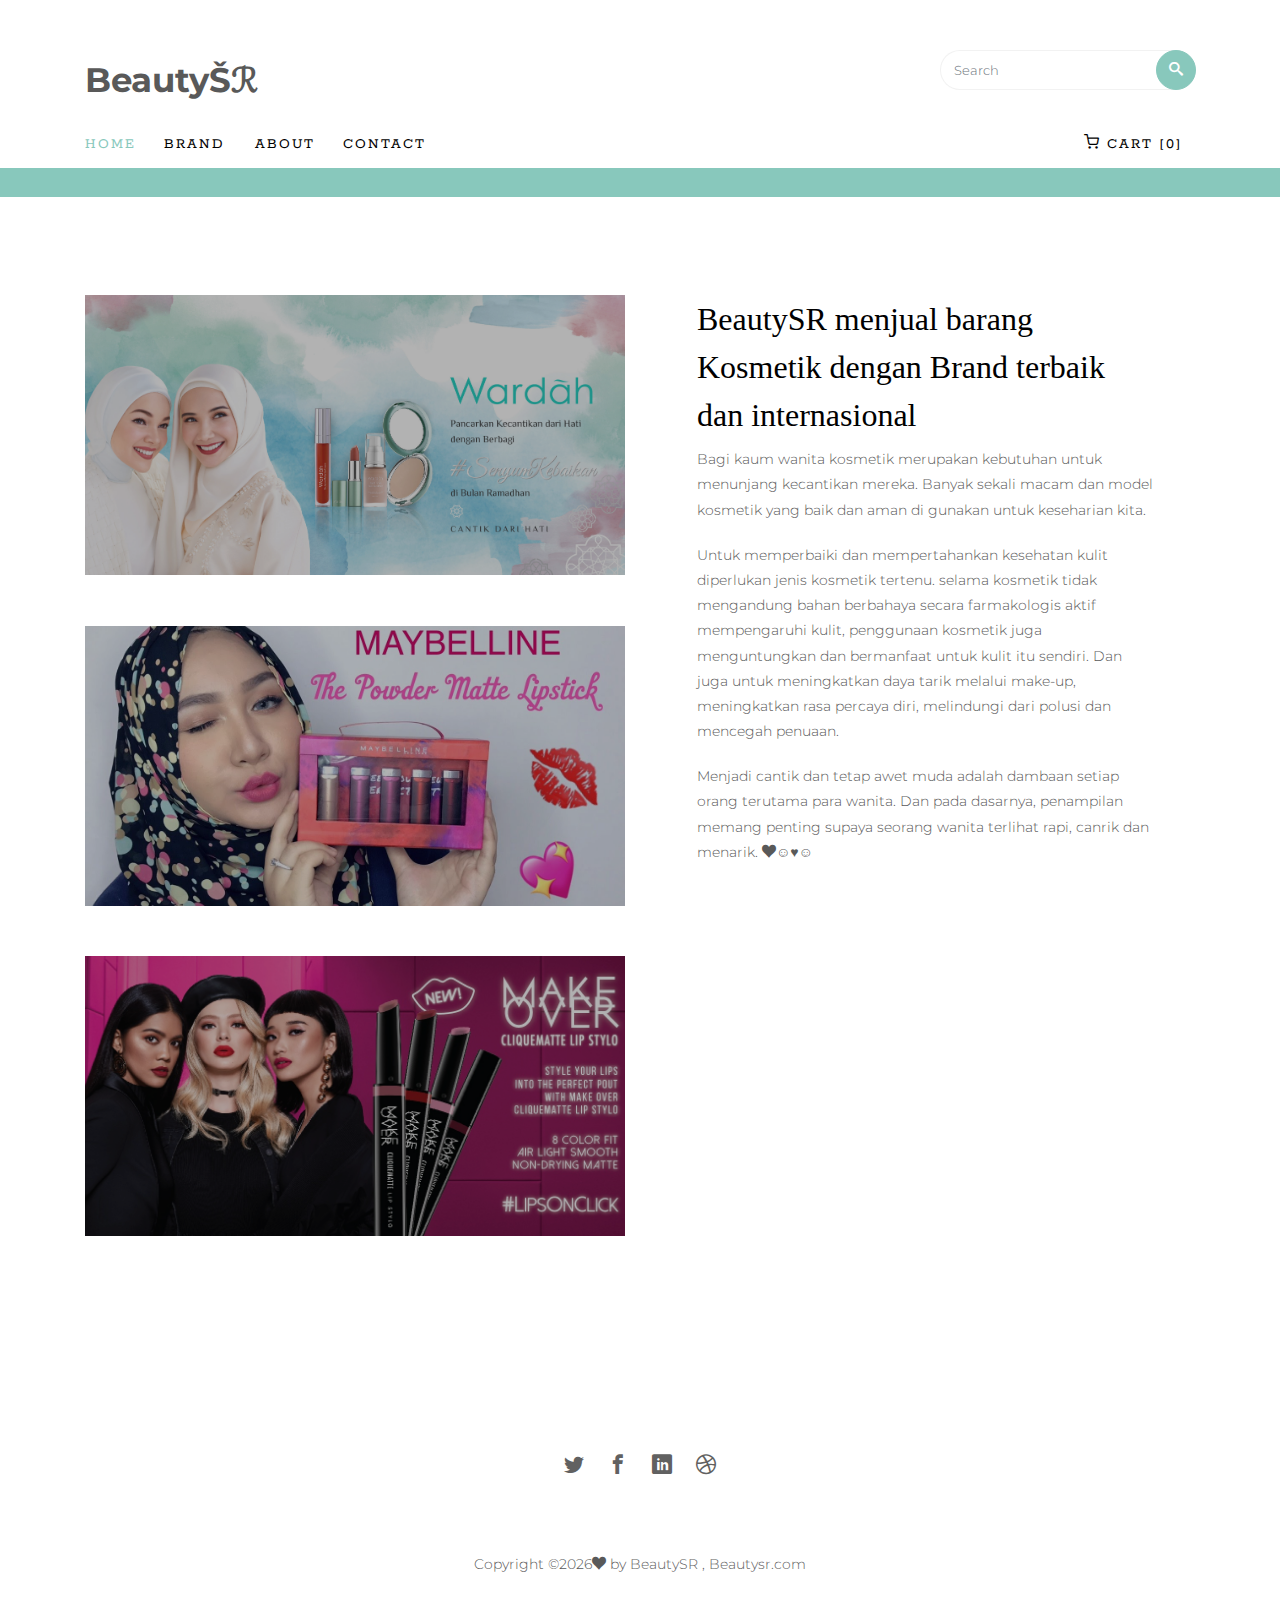
==== about.html @ 4c873cc8 "Data Master" ====
<!DOCTYPE HTML>
<html>
	<head>
	<title>BeautySR</title>
   <meta charset="utf-8">
   <meta name="viewport" content="width=device-width, initial-scale=1, shrink-to-fit=no">

	<link href="https://fonts.googleapis.com/css?family=Montserrat:300,400,500,600,700" rel="stylesheet">
	<link href="https://fonts.googleapis.com/css?family=Rokkitt:100,300,400,700" rel="stylesheet">
	
	<!-- Animate.css -->
	<link rel="stylesheet" href="css/animate.css">
	<!-- Icomoon Icon Fonts-->
	<link rel="stylesheet" href="css/icomoon.css">
	<!-- Ion Icon Fonts-->
	<link rel="stylesheet" href="css/ionicons.min.css">
	<!-- Bootstrap  -->
	<link rel="stylesheet" href="css/bootstrap.min.css">

	<!-- Magnific Popup -->
	<link rel="stylesheet" href="css/magnific-popup.css">

	<!-- Flexslider  -->
	<link rel="stylesheet" href="css/flexslider.css">

	<!-- Owl Carousel -->
	<link rel="stylesheet" href="css/owl.carousel.min.css">
	<link rel="stylesheet" href="css/owl.theme.default.min.css">
	
	<!-- Date Picker -->
	<link rel="stylesheet" href="css/bootstrap-datepicker.css">
	<!-- Flaticons  -->
	<link rel="stylesheet" href="fonts/flaticon/font/flaticon.css">

	<!-- Theme style  -->
	<link rel="stylesheet" href="css/style.css">

	</head>
	<body>
		
	<div class="colorlib-loader"></div>

	<div id="page">
		<nav class="colorlib-nav" role="navigation">
			<div class="top-menu">
				<div class="container">
					<div class="row">
						<div class="col-sm-7 col-md-9">
							<div id="colorlib-logo"><a href="index.html">Beauty&#352;&#8475;</a></div>
						</div>
						<div class="col-sm-5 col-md-3">
			            <form action="#" class="search-wrap">
			               <div class="form-group">
			                  <input type="search" class="form-control search" placeholder="Search">
			                  <button class="btn btn-primary submit-search text-center" type="submit"><i class="icon-search"></i></button>
			               </div>
			            </form>
			         </div>
		         </div>
					<div class="row">
						<div class="col-sm-12 text-left menu-1">
							<ul>
								<li class="active"><a href="index1.html">Home</a></li>
								<li class="has-dropdown">
									<a href="men.html">Brand</a>
									<ul class="dropdown">
										<li><a href="product-detail.html">Make Over</a></li>
										<li><a href="cart.html">Maybelline</a></li>
										<li><a href="checkout.html">Wardah</a></li>
										
									</ul>
								</li>
							
								<li><a href="about.html">About</a></li>
								<li><a href="contact.html">Contact</a></li>
								<li class="cart"><a href="cart.html"><i class="icon-shopping-cart"></i> Cart [0]</a></li>
							</ul>
						</div>
					</div>
				</div>
			</div>
			<div class="sale">
				<div class="container">
					<div class="row">
						<div class="col-sm-8 offset-sm-2 text-center">
							<div class="row">
								<div class="owl-carousel2">
									
									
								</div>
							</div>
						</div>
					</div>
				</div>
			</div>
		</nav>

		


		<div class="colorlib-about">
			<div class="container">
				<div class="row row-pb-lg">
					<div class="col-sm-6 mb-3">
						<div class="video colorlib-video" style="background-image: url(images/image2.jpg);">
							<div class="overlay"></div>
						</div>
						<br></br>
							<div class="video colorlib-video" style="background-image: url(images/image1.jpg);">
							<div class="overlay"></div>
						</div>
						<br></br>
							<div class="video colorlib-video" style="background-image: url(images/image3.jpg);">
							<div class="overlay"></div>
						</div>
					</div>
					<div class="col-sm-6">
						<div class="about-wrap">
							<h2>BeautySR menjual barang Kosmetik dengan Brand terbaik dan internasional</h2>
							<p>Bagi kaum wanita kosmetik merupakan kebutuhan untuk menunjang kecantikan mereka. Banyak sekali macam dan model kosmetik yang baik dan aman di gunakan untuk keseharian kita.</p>
							<p>Untuk memperbaiki dan mempertahankan kesehatan kulit diperlukan jenis kosmetik tertenu. selama kosmetik tidak mengandung bahan berbahaya secara farmakologis aktif mempengaruhi kulit, penggunaan kosmetik juga menguntungkan dan bermanfaat untuk kulit itu sendiri. 
							Dan juga untuk meningkatkan daya tarik melalui make-up, meningkatkan rasa percaya diri, melindungi dari polusi dan mencegah penuaan. </p>
							<p>Menjadi cantik dan tetap awet muda adalah dambaan setiap orang terutama para wanita. Dan pada dasarnya, penampilan memang penting supaya seorang wanita terlihat rapi, canrik dan menarik. <i class="icon-heart"></i>&#9786;&hearts;&#9786;</p>
						</div>
					</div>
				</div>
			</div>
		</div>

		
			<div class="copy">
				<div class="row">
					<div class="col-sm-12 text-center">
						<p>
							<ul class="colorlib-social-icons">
								<li><a href="#"><i class="icon-twitter"></i></a></li>
								<li><a href="#"><i class="icon-facebook"></i></a></li>
								<li><a href="#"><i class="icon-linkedin"></i></a></li>
								<li><a href="#"><i class="icon-dribbble"></i></a></li>
							</ul>
						</p>
						<br></br>
						<p>
							<span>
Copyright &copy;<script>document.write(new Date().getFullYear());</script><i class="icon-heart" aria-hidden="true"></i> by <a href="https://colorlib.com" target="_blank">BeautySR</a>
</span>
							<span class="block"><a href="http://unsplash.co/" target="_blank"></a> , <a href="http://pexels.com/" target="_blank">Beautysr.com</a></span>
							
						</p>
					</div>
				</div>
			</div>
		</footer>
	</div>

	<div class="gototop js-top">
		<a href="#" class="js-gotop"><i class="ion-ios-arrow-up"></i></a>
	</div>
	
	<!-- jQuery -->
	<script src="js/jquery.min.js"></script>
   <!-- popper -->
   <script src="js/popper.min.js"></script>
   <!-- bootstrap 4.1 -->
   <script src="js/bootstrap.min.js"></script>
   <!-- jQuery easing -->
   <script src="js/jquery.easing.1.3.js"></script>
	<!-- Waypoints -->
	<script src="js/jquery.waypoints.min.js"></script>
	<!-- Flexslider -->
	<script src="js/jquery.flexslider-min.js"></script>
	<!-- Owl carousel -->
	<script src="js/owl.carousel.min.js"></script>
	<!-- Magnific Popup -->
	<script src="js/jquery.magnific-popup.min.js"></script>
	<script src="js/magnific-popup-options.js"></script>
	<!-- Date Picker -->
	<script src="js/bootstrap-datepicker.js"></script>
	<!-- Stellar Parallax -->
	<script src="js/jquery.stellar.min.js"></script>
	<!-- Main -->
	<script src="js/main.js"></script>

	</body>
</html>
---- css/icomoon.css ----
@font-face {
  font-family: 'icomoon';
  src:  url('fonts/icomoon.eot?tmere9');
  src:  url('fonts/icomoon.eot?tmere9#iefix') format('embedded-opentype'),
    url('fonts/icomoon.ttf?tmere9') format('truetype'),
    url('fonts/icomoon.woff?tmere9') format('woff'),
    url('fonts/icomoon.svg?tmere9#icomoon') format('svg');
  font-weight: normal;
  font-style: normal;
}

[class^="icon-"], [class*=" icon-"] {
  /* use !important to prevent issues with browser extensions that change fonts */
  font-family: 'icomoon' !important;
  speak: none;
  font-style: normal;
  font-weight: normal;
  font-variant: normal;
  text-transform: none;
  line-height: 1;

  /* Better Font Rendering =========== */
  -webkit-font-smoothing: antialiased;
  -moz-osx-font-smoothing: grayscale;
}

.icon-activity:before {
  content: "\e900";
}
.icon-airplay:before {
  content: "\e901";
}
.icon-alert-circle:before {
  content: "\e902";
}
.icon-alert-octagon:before {
  content: "\e903";
}
.icon-alert-triangle:before {
  content: "\e904";
}
.icon-align-center:before {
  content: "\e905";
}
.icon-align-justify:before {
  content: "\e906";
}
.icon-align-left:before {
  content: "\e907";
}
.icon-align-right:before {
  content: "\e908";
}
.icon-anchor:before {
  content: "\e909";
}
.icon-aperture:before {
  content: "\e90a";
}
.icon-arrow-down3:before {
  content: "\e90b";
}
.icon-arrow-down-circle:before {
  content: "\e90c";
}
.icon-arrow-down-left3:before {
  content: "\e90d";
}
.icon-arrow-down-right3:before {
  content: "\e90e";
}
.icon-arrow-left3:before {
  content: "\e90f";
}
.icon-arrow-left-circle:before {
  content: "\e910";
}
.icon-arrow-right3:before {
  content: "\e911";
}
.icon-arrow-right-circle:before {
  content: "\e912";
}
.icon-arrow-up3:before {
  content: "\e913";
}
.icon-arrow-up-circle:before {
  content: "\e914";
}
.icon-arrow-up-left3:before {
  content: "\e915";
}
.icon-arrow-up-right3:before {
  content: "\e916";
}
.icon-at-sign:before {
  content: "\e917";
}
.icon-award:before {
  content: "\e918";
}
.icon-bar-chart:before {
  content: "\e919";
}
.icon-bar-chart-2:before {
  content: "\e91a";
}
.icon-battery:before {
  content: "\e91b";
}
.icon-battery-charging:before {
  content: "\e91c";
}
.icon-bell2:before {
  content: "\e91d";
}
.icon-bell-off:before {
  content: "\e91e";
}
.icon-bluetooth:before {
  content: "\e91f";
}
.icon-bold2:before {
  content: "\e920";
}
.icon-book2:before {
  content: "\e921";
}
.icon-book-open:before {
  content: "\e922";
}
.icon-bookmark2:before {
  content: "\e923";
}
.icon-box:before {
  content: "\e924";
}
.icon-briefcase2:before {
  content: "\e925";
}
.icon-calendar2:before {
  content: "\e926";
}
.icon-camera2:before {
  content: "\e927";
}
.icon-camera-off:before {
  content: "\e928";
}
.icon-cast:before {
  content: "\e929";
}
.icon-check:before {
  content: "\e92a";
}
.icon-check-circle:before {
  content: "\e92b";
}
.icon-check-square:before {
  content: "\e92c";
}
.icon-chevron-down:before {
  content: "\e92d";
}
.icon-chevron-left:before {
  content: "\e92e";
}
.icon-chevron-right:before {
  content: "\e92f";
}
.icon-chevron-up:before {
  content: "\e930";
}
.icon-chevrons-down:before {
  content: "\e931";
}
.icon-chevrons-left:before {
  content: "\e932";
}
.icon-chevrons-right:before {
  content: "\e933";
}
.icon-chevrons-up:before {
  content: "\e934";
}
.icon-chrome2:before {
  content: "\e935";
}
.icon-circle:before {
  content: "\e936";
}
.icon-clipboard2:before {
  content: "\e937";
}
.icon-clock3:before {
  content: "\e938";
}
.icon-cloud2:before {
  content: "\e939";
}
.icon-cloud-drizzle:before {
  content: "\e93a";
}
.icon-cloud-lightning:before {
  content: "\e93b";
}
.icon-cloud-off:before {
  content: "\e93c";
}
.icon-cloud-rain:before {
  content: "\e93d";
}
.icon-cloud-snow:before {
  content: "\e93e";
}
.icon-code:before {
  content: "\e93f";
}
.icon-codepen2:before {
  content: "\e940";
}
.icon-command2:before {
  content: "\e941";
}
.icon-compass3:before {
  content: "\e942";
}
.icon-copy2:before {
  content: "\e943";
}
.icon-corner-down-left:before {
  content: "\e944";
}
.icon-corner-down-right:before {
  content: "\e945";
}
.icon-corner-left-down:before {
  content: "\e946";
}
.icon-corner-left-up:before {
  content: "\e947";
}
.icon-corner-right-down:before {
  content: "\e948";
}
.icon-corner-right-up:before {
  content: "\e949";
}
.icon-corner-up-left:before {
  content: "\e94a";
}
.icon-corner-up-right:before {
  content: "\e94b";
}
.icon-cpu:before {
  content: "\e94c";
}
.icon-credit-card2:before {
  content: "\e94d";
}
.icon-crop2:before {
  content: "\e94e";
}
.icon-crosshair:before {
  content: "\e94f";
}
.icon-database2:before {
  content: "\e950";
}
.icon-delete:before {
  content: "\e951";
}
.icon-disc:before {
  content: "\e952";
}
.icon-dollar-sign:before {
  content: "\e953";
}
.icon-download4:before {
  content: "\e954";
}
.icon-download-cloud:before {
  content: "\e955";
}
.icon-droplet2:before {
  content: "\e956";
}
.icon-edit:before {
  content: "\e957";
}
.icon-edit-2:before {
  content: "\e958";
}
.icon-edit-3:before {
  content: "\e959";
}
.icon-external-link:before {
  content: "\e95a";
}
.icon-eye2:before {
  content: "\e95b";
}
.icon-eye-off:before {
  content: "\e95c";
}
.icon-facebook3:before {
  content: "\e95d";
}
.icon-fast-forward:before {
  content: "\e95e";
}
.icon-feather:before {
  content: "\e95f";
}
.icon-file:before {
  content: "\e960";
}
.icon-file-minus:before {
  content: "\e961";
}
.icon-file-plus:before {
  content: "\e962";
}
.icon-file-text3:before {
  content: "\e963";
}
.icon-film2:before {
  content: "\e964";
}
.icon-filter2:before {
  content: "\e965";
}
.icon-flag2:before {
  content: "\e966";
}
.icon-folder2:before {
  content: "\e967";
}
.icon-folder-minus2:before {
  content: "\e968";
}
.icon-folder-plus2:before {
  content: "\e969";
}
.icon-git-branch:before {
  content: "\e96a";
}
.icon-git-commit:before {
  content: "\e96b";
}
.icon-git-merge:before {
  content: "\e96c";
}
.icon-git-pull-request:before {
  content: "\e96d";
}
.icon-github2:before {
  content: "\e96e";
}
.icon-gitlab:before {
  content: "\e96f";
}
.icon-globe:before {
  content: "\e970";
}
.icon-grid:before {
  content: "\e971";
}
.icon-hard-drive:before {
  content: "\e972";
}
.icon-hash:before {
  content: "\e973";
}
.icon-headphones2:before {
  content: "\e974";
}
.icon-heart2:before {
  content: "\e975";
}
.icon-help-circle:before {
  content: "\e976";
}
.icon-home4:before {
  content: "\e977";
}
.icon-image2:before {
  content: "\e978";
}
.icon-inbox:before {
  content: "\e979";
}
.icon-info2:before {
  content: "\e97a";
}
.icon-instagram2:before {
  content: "\e97b";
}
.icon-italic2:before {
  content: "\e97c";
}
.icon-layers:before {
  content: "\e97d";
}
.icon-layout:before {
  content: "\e97e";
}
.icon-life-buoy:before {
  content: "\e97f";
}
.icon-link2:before {
  content: "\e980";
}
.icon-link-2:before {
  content: "\e981";
}
.icon-linkedin3:before {
  content: "\e982";
}
.icon-list3:before {
  content: "\e983";
}
.icon-loader:before {
  content: "\e984";
}
.icon-lock2:before {
  content: "\e985";
}
.icon-log-in:before {
  content: "\e986";
}
.icon-log-out:before {
  content: "\e987";
}
.icon-mail5:before {
  content: "\e988";
}
.icon-map3:before {
  content: "\e989";
}
.icon-map-pin:before {
  content: "\e98a";
}
.icon-maximize:before {
  content: "\e98b";
}
.icon-maximize-2:before {
  content: "\e98c";
}
.icon-menu5:before {
  content: "\e98d";
}
.icon-message-circle:before {
  content: "\e98e";
}
.icon-message-square:before {
  content: "\e98f";
}
.icon-mic2:before {
  content: "\e990";
}
.icon-mic-off:before {
  content: "\e991";
}
.icon-minimize:before {
  content: "\e992";
}
.icon-minimize-2:before {
  content: "\e993";
}
.icon-minus2:before {
  content: "\e994";
}
.icon-minus-circle:before {
  content: "\e995";
}
.icon-minus-square:before {
  content: "\e996";
}
.icon-monitor:before {
  content: "\e997";
}
.icon-moon:before {
  content: "\e998";
}
.icon-more-horizontal:before {
  content: "\e999";
}
.icon-more-vertical:before {
  content: "\e99a";
}
.icon-move:before {
  content: "\e99b";
}
.icon-music2:before {
  content: "\e99c";
}
.icon-navigation:before {
  content: "\e99d";
}
.icon-navigation-2:before {
  content: "\e99e";
}
.icon-octagon:before {
  content: "\e99f";
}
.icon-package:before {
  content: "\e9a0";
}
.icon-paperclip:before {
  content: "\e9a1";
}
.icon-pause3:before {
  content: "\e9a2";
}
.icon-pause-circle:before {
  content: "\e9a3";
}
.icon-percent:before {
  content: "\e9a4";
}
.icon-phone2:before {
  content: "\e9a5";
}
.icon-phone-call:before {
  content: "\e9a6";
}
.icon-phone-forwarded:before {
  content: "\e9a7";
}
.icon-phone-incoming:before {
  content: "\e9a8";
}
.icon-phone-missed:before {
  content: "\e9a9";
}
.icon-phone-off:before {
  content: "\e9aa";
}
.icon-phone-outgoing:before {
  content: "\e9ab";
}
.icon-pie-chart2:before {
  content: "\e9ac";
}
.icon-play4:before {
  content: "\e9ad";
}
.icon-play-circle:before {
  content: "\e9ae";
}
.icon-plus2:before {
  content: "\e9af";
}
.icon-plus-circle:before {
  content: "\e9b0";
}
.icon-plus-square:before {
  content: "\e9b1";
}
.icon-pocket:before {
  content: "\e9b2";
}
.icon-power2:before {
  content: "\e9b3";
}
.icon-printer2:before {
  content: "\e9b4";
}
.icon-radio:before {
  content: "\e9b5";
}
.icon-refresh-ccw:before {
  content: "\e9b6";
}
.icon-refresh-cw:before {
  content: "\e9b7";
}
.icon-repeat:before {
  content: "\e9b8";
}
.icon-rewind:before {
  content: "\e9b9";
}
.icon-rotate-ccw:before {
  content: "\e9ba";
}
.icon-rotate-cw:before {
  content: "\e9bb";
}
.icon-rss3:before {
  content: "\e9bc";
}
.icon-save:before {
  content: "\e9bd";
}
.icon-scissors2:before {
  content: "\e9be";
}
.icon-search2:before {
  content: "\e9bf";
}
.icon-send:before {
  content: "\e9c0";
}
.icon-server:before {
  content: "\e9c1";
}
.icon-settings:before {
  content: "\e9c2";
}
.icon-share3:before {
  content: "\e9c3";
}
.icon-share-2:before {
  content: "\e9c4";
}
.icon-shield2:before {
  content: "\e9c5";
}
.icon-shield-off:before {
  content: "\e9c6";
}
.icon-shopping-bag:before {
  content: "\e9c7";
}
.icon-shopping-cart:before {
  content: "\e9c8";
}
.icon-shuffle2:before {
  content: "\e9c9";
}
.icon-sidebar:before {
  content: "\e9ca";
}
.icon-skip-back:before {
  content: "\e9cb";
}
.icon-skip-forward:before {
  content: "\e9cc";
}
.icon-slack:before {
  content: "\e9cd";
}
.icon-slash:before {
  content: "\e9ce";
}
.icon-sliders:before {
  content: "\e9cf";
}
.icon-smartphone:before {
  content: "\e9d0";
}
.icon-speaker:before {
  content: "\e9d1";
}
.icon-square:before {
  content: "\e9d2";
}
.icon-star:before {
  content: "\e9d3";
}
.icon-stop-circle:before {
  content: "\e9d4";
}
.icon-sun2:before {
  content: "\e9d5";
}
.icon-sunrise:before {
  content: "\e9d6";
}
.icon-sunset:before {
  content: "\e9d7";
}
.icon-tablet2:before {
  content: "\e9d8";
}
.icon-tag:before {
  content: "\e9d9";
}
.icon-target2:before {
  content: "\e9da";
}
.icon-terminal2:before {
  content: "\e9db";
}
.icon-thermometer:before {
  content: "\e9dc";
}
.icon-thumbs-down:before {
  content: "\e9dd";
}
.icon-thumbs-up:before {
  content: "\e9de";
}
.icon-toggle-left:before {
  content: "\e9df";
}
.icon-toggle-right:before {
  content: "\e9e0";
}
.icon-trash:before {
  content: "\e9e1";
}
.icon-trash-2:before {
  content: "\e9e2";
}
.icon-trending-down:before {
  content: "\e9e3";
}
.icon-trending-up:before {
  content: "\e9e4";
}
.icon-triangle:before {
  content: "\e9e5";
}
.icon-truck2:before {
  content: "\e9e6";
}
.icon-tv2:before {
  content: "\e9e7";
}
.icon-twitter2:before {
  content: "\e9e8";
}
.icon-type:before {
  content: "\e9e9";
}
.icon-umbrella:before {
  content: "\e9ea";
}
.icon-underline2:before {
  content: "\e9eb";
}
.icon-unlock:before {
  content: "\e9ec";
}
.icon-upload4:before {
  content: "\e9ed";
}
.icon-upload-cloud:before {
  content: "\e9ee";
}
.icon-user2:before {
  content: "\e9ef";
}
.icon-user-check2:before {
  content: "\e9f0";
}
.icon-user-minus2:before {
  content: "\e9f1";
}
.icon-user-plus2:before {
  content: "\e9f2";
}
.icon-user-x:before {
  content: "\e9f3";
}
.icon-users2:before {
  content: "\e9f4";
}
.icon-video:before {
  content: "\e9f5";
}
.icon-video-off:before {
  content: "\e9f6";
}
.icon-voicemail:before {
  content: "\e9f7";
}
.icon-volume:before {
  content: "\e9f8";
}
.icon-volume-1:before {
  content: "\e9f9";
}
.icon-volume-2:before {
  content: "\e9fa";
}
.icon-volume-x:before {
  content: "\e9fb";
}
.icon-watch:before {
  content: "\e9fc";
}
.icon-wifi:before {
  content: "\e9fd";
}
.icon-wifi-off:before {
  content: "\e9fe";
}
.icon-wind:before {
  content: "\e9ff";
}
.icon-x:before {
  content: "\ea00";
}
.icon-x-circle:before {
  content: "\ea01";
}
.icon-x-square:before {
  content: "\ea02";
}
.icon-zap:before {
  content: "\ea03";
}
.icon-zap-off:before {
  content: "\ea04";
}
.icon-zoom-in2:before {
  content: "\ea05";
}
.icon-zoom-out2:before {
  content: "\ea06";
}
.icon-times:before {
  content: "\ea07";
}
.icon-tick:before {
  content: "\ea08";
}
.icon-plus3:before {
  content: "\ea09";
}
.icon-minus3:before {
  content: "\ea0a";
}
.icon-equals:before {
  content: "\ea0b";
}
.icon-divide:before {
  content: "\ea0c";
}
.icon-chevron-right2:before {
  content: "\ea0d";
}
.icon-chevron-left2:before {
  content: "\ea0e";
}
.icon-arrow-right-thick:before {
  content: "\ea0f";
}
.icon-arrow-left-thick:before {
  content: "\ea10";
}
.icon-th-small:before {
  content: "\ea11";
}
.icon-th-menu:before {
  content: "\ea12";
}
.icon-th-list:before {
  content: "\ea13";
}
.icon-th-large:before {
  content: "\ea14";
}
.icon-home5:before {
  content: "\ea15";
}
.icon-arrow-forward:before {
  content: "\ea16";
}
.icon-arrow-back:before {
  content: "\ea17";
}
.icon-rss4:before {
  content: "\ea18";
}
.icon-location3:before {
  content: "\ea19";
}
.icon-link3:before {
  content: "\ea1a";
}
.icon-image3:before {
  content: "\ea1b";
}
.icon-arrow-up-thick:before {
  content: "\ea1c";
}
.icon-arrow-down-thick:before {
  content: "\ea1d";
}
.icon-starburst:before {
  content: "\ea1e";
}
.icon-starburst-outline:before {
  content: "\ea1f";
}
.icon-star2:before {
  content: "\ea20";
}
.icon-flow-children:before {
  content: "\ea21";
}
.icon-export:before {
  content: "\ea22";
}
.icon-delete2:before {
  content: "\ea23";
}
.icon-delete-outline:before {
  content: "\ea24";
}
.icon-cloud-storage:before {
  content: "\ea25";
}
.icon-wi-fi:before {
  content: "\ea26";
}
.icon-heart3:before {
  content: "\ea27";
}
.icon-flash:before {
  content: "\ea28";
}
.icon-cancel:before {
  content: "\ea29";
}
.icon-backspace:before {
  content: "\ea2a";
}
.icon-attachment2:before {
  content: "\ea2b";
}
.icon-arrow-move:before {
  content: "\ea2c";
}
.icon-warning2:before {
  content: "\ea2d";
}
.icon-user3:before {
  content: "\ea2e";
}
.icon-radar:before {
  content: "\ea2f";
}
.icon-lock-open:before {
  content: "\ea30";
}
.icon-lock-closed:before {
  content: "\ea31";
}
.icon-location-arrow:before {
  content: "\ea32";
}
.icon-info3:before {
  content: "\ea33";
}
.icon-user-delete:before {
  content: "\ea34";
}
.icon-user-add:before {
  content: "\ea35";
}
.icon-media-pause:before {
  content: "\ea36";
}
.icon-group:before {
  content: "\ea37";
}
.icon-chart-pie:before {
  content: "\ea38";
}
.icon-chart-line:before {
  content: "\ea39";
}
.icon-chart-bar:before {
  content: "\ea3a";
}
.icon-chart-area:before {
  content: "\ea3b";
}
.icon-video2:before {
  content: "\ea3c";
}
.icon-point-of-interest:before {
  content: "\ea3d";
}
.icon-infinity:before {
  content: "\ea3e";
}
.icon-globe2:before {
  content: "\ea3f";
}
.icon-eye3:before {
  content: "\ea40";
}
.icon-cog2:before {
  content: "\ea41";
}
.icon-camera3:before {
  content: "\ea42";
}
.icon-upload5:before {
  content: "\ea43";
}
.icon-scissors3:before {
  content: "\ea44";
}
.icon-refresh:before {
  content: "\ea45";
}
.icon-pin:before {
  content: "\ea46";
}
.icon-key3:before {
  content: "\ea47";
}
.icon-info-large:before {
  content: "\ea48";
}
.icon-eject2:before {
  content: "\ea49";
}
.icon-download5:before {
  content: "\ea4a";
}
.icon-zoom:before {
  content: "\ea4b";
}
.icon-zoom-out3:before {
  content: "\ea4c";
}
.icon-zoom-in3:before {
  content: "\ea4d";
}
.icon-sort-numerically:before {
  content: "\ea4e";
}
.icon-sort-alphabetically:before {
  content: "\ea4f";
}
.icon-input-checked:before {
  content: "\ea50";
}
.icon-calender:before {
  content: "\ea51";
}
.icon-world:before {
  content: "\ea52";
}
.icon-notes:before {
  content: "\ea53";
}
.icon-code2:before {
  content: "\ea54";
}
.icon-arrow-sync:before {
  content: "\ea55";
}
.icon-arrow-shuffle:before {
  content: "\ea56";
}
.icon-arrow-repeat:before {
  content: "\ea57";
}
.icon-arrow-minimise:before {
  content: "\ea58";
}
.icon-arrow-maximise:before {
  content: "\ea59";
}
.icon-arrow-loop:before {
  content: "\ea5a";
}
.icon-anchor2:before {
  content: "\ea5b";
}
.icon-spanner:before {
  content: "\ea5c";
}
.icon-puzzle:before {
  content: "\ea5d";
}
.icon-power3:before {
  content: "\ea5e";
}
.icon-plane:before {
  content: "\ea5f";
}
.icon-pi:before {
  content: "\ea60";
}
.icon-phone3:before {
  content: "\ea61";
}
.icon-microphone:before {
  content: "\ea62";
}
.icon-media-rewind:before {
  content: "\ea63";
}
.icon-flag3:before {
  content: "\ea64";
}
.icon-adjust-brightness:before {
  content: "\ea65";
}
.icon-waves:before {
  content: "\ea66";
}
.icon-social-twitter:before {
  content: "\ea67";
}
.icon-social-facebook:before {
  content: "\ea68";
}
.icon-social-dribbble:before {
  content: "\ea69";
}
.icon-media-stop:before {
  content: "\ea6a";
}
.icon-media-record:before {
  content: "\ea6b";
}
.icon-media-play:before {
  content: "\ea6c";
}
.icon-media-fast-forward:before {
  content: "\ea6d";
}
.icon-media-eject:before {
  content: "\ea6e";
}
.icon-social-vimeo:before {
  content: "\ea6f";
}
.icon-social-tumbler:before {
  content: "\ea70";
}
.icon-social-skype:before {
  content: "\ea71";
}
.icon-social-pinterest:before {
  content: "\ea72";
}
.icon-social-linkedin:before {
  content: "\ea73";
}
.icon-social-last-fm:before {
  content: "\ea74";
}
.icon-social-github:before {
  content: "\ea75";
}
.icon-social-flickr:before {
  content: "\ea76";
}
.icon-at:before {
  content: "\ea77";
}
.icon-times-outline:before {
  content: "\ea78";
}
.icon-plus-outline:before {
  content: "\ea79";
}
.icon-minus-outline:before {
  content: "\ea7a";
}
.icon-tick-outline:before {
  content: "\ea7b";
}
.icon-th-large-outline:before {
  content: "\ea7c";
}
.icon-equals-outline:before {
  content: "\ea7d";
}
.icon-divide-outline:before {
  content: "\ea7e";
}
.icon-chevron-right-outline:before {
  content: "\ea7f";
}
.icon-chevron-left-outline:before {
  content: "\ea80";
}
.icon-arrow-right-outline:before {
  content: "\ea81";
}
.icon-arrow-left-outline:before {
  content: "\ea82";
}
.icon-th-small-outline:before {
  content: "\ea83";
}
.icon-th-menu-outline:before {
  content: "\ea84";
}
.icon-th-list-outline:before {
  content: "\ea85";
}
.icon-news:before {
  content: "\ea86";
}
.icon-home-outline:before {
  content: "\ea87";
}
.icon-arrow-up-outline:before {
  content: "\ea88";
}
.icon-arrow-forward-outline:before {
  content: "\ea89";
}
.icon-arrow-down-outline:before {
  content: "\ea8a";
}
.icon-arrow-back-outline:before {
  content: "\ea8b";
}
.icon-trash2:before {
  content: "\ea8c";
}
.icon-rss-outline:before {
  content: "\ea8d";
}
.icon-message:before {
  content: "\ea8e";
}
.icon-location-outline:before {
  content: "\ea8f";
}
.icon-link-outline:before {
  content: "\ea90";
}
.icon-image-outline:before {
  content: "\ea91";
}
.icon-export-outline:before {
  content: "\ea92";
}
.icon-cross2:before {
  content: "\ea93";
}
.icon-wi-fi-outline:before {
  content: "\ea94";
}
.icon-star-outline:before {
  content: "\ea95";
}
.icon-media-pause-outline:before {
  content: "\ea96";
}
.icon-mail6:before {
  content: "\ea97";
}
.icon-heart-outline:before {
  content: "\ea98";
}
.icon-flash-outline:before {
  content: "\ea99";
}
.icon-cancel-outline:before {
  content: "\ea9a";
}
.icon-beaker:before {
  content: "\ea9b";
}
.icon-arrow-move-outline:before {
  content: "\ea9c";
}
.icon-watch2:before {
  content: "\ea9d";
}
.icon-warning-outline:before {
  content: "\ea9e";
}
.icon-time:before {
  content: "\ea9f";
}
.icon-radar-outline:before {
  content: "\eaa0";
}
.icon-lock-open-outline:before {
  content: "\eaa1";
}
.icon-location-arrow-outline:before {
  content: "\eaa2";
}
.icon-info-outline:before {
  content: "\eaa3";
}
.icon-backspace-outline:before {
  content: "\eaa4";
}
.icon-attachment-outline:before {
  content: "\eaa5";
}
.icon-user-outline:before {
  content: "\eaa6";
}
.icon-user-delete-outline:before {
  content: "\eaa7";
}
.icon-user-add-outline:before {
  content: "\eaa8";
}
.icon-lock-closed-outline:before {
  content: "\eaa9";
}
.icon-group-outline:before {
  content: "\eaaa";
}
.icon-chart-pie-outline:before {
  content: "\eaab";
}
.icon-chart-line-outline:before {
  content: "\eaac";
}
.icon-chart-bar-outline:before {
  content: "\eaad";
}
.icon-chart-area-outline:before {
  content: "\eaae";
}
.icon-video-outline:before {
  content: "\eaaf";
}
.icon-point-of-interest-outline:before {
  content: "\eab0";
}
.icon-map4:before {
  content: "\eab1";
}
.icon-key-outline:before {
  content: "\eab2";
}
.icon-infinity-outline:before {
  content: "\eab3";
}
.icon-globe-outline:before {
  content: "\eab4";
}
.icon-eye-outline:before {
  content: "\eab5";
}
.icon-cog-outline:before {
  content: "\eab6";
}
.icon-camera-outline:before {
  content: "\eab7";
}
.icon-upload-outline:before {
  content: "\eab8";
}
.icon-support:before {
  content: "\eab9";
}
.icon-scissors-outline:before {
  content: "\eaba";
}
.icon-refresh-outline:before {
  content: "\eabb";
}
.icon-info-large-outline:before {
  content: "\eabc";
}
.icon-eject-outline:before {
  content: "\eabd";
}
.icon-download-outline:before {
  content: "\eabe";
}
.icon-battery-mid:before {
  content: "\eabf";
}
.icon-battery-low:before {
  content: "\eac0";
}
.icon-battery-high:before {
  content: "\eac1";
}
.icon-zoom-outline:before {
  content: "\eac2";
}
.icon-zoom-out-outline:before {
  content: "\eac3";
}
.icon-zoom-in-outline:before {
  content: "\eac4";
}
.icon-tag2:before {
  content: "\eac5";
}
.icon-tabs-outline:before {
  content: "\eac6";
}
.icon-pin-outline:before {
  content: "\eac7";
}
.icon-message-typing:before {
  content: "\eac8";
}
.icon-directions:before {
  content: "\eac9";
}
.icon-battery-full:before {
  content: "\eaca";
}
.icon-battery-charge:before {
  content: "\eacb";
}
.icon-pipette:before {
  content: "\eacc";
}
.icon-pencil3:before {
  content: "\eacd";
}
.icon-folder3:before {
  content: "\eace";
}
.icon-folder-delete:before {
  content: "\eacf";
}
.icon-folder-add:before {
  content: "\ead0";
}
.icon-edit2:before {
  content: "\ead1";
}
.icon-document:before {
  content: "\ead2";
}
.icon-document-delete:before {
  content: "\ead3";
}
.icon-document-add:before {
  content: "\ead4";
}
.icon-brush:before {
  content: "\ead5";
}
.icon-thumbs-up2:before {
  content: "\ead6";
}
.icon-thumbs-down2:before {
  content: "\ead7";
}
.icon-pen2:before {
  content: "\ead8";
}
.icon-sort-numerically-outline:before {
  content: "\ead9";
}
.icon-sort-alphabetically-outline:before {
  content: "\eada";
}
.icon-social-last-fm-circular:before {
  content: "\eadb";
}
.icon-social-github-circular:before {
  content: "\eadc";
}
.icon-compass4:before {
  content: "\eadd";
}
.icon-bookmark3:before {
  content: "\eade";
}
.icon-input-checked-outline:before {
  content: "\eadf";
}
.icon-code-outline:before {
  content: "\eae0";
}
.icon-calender-outline:before {
  content: "\eae1";
}
.icon-business-card:before {
  content: "\eae2";
}
.icon-arrow-up4:before {
  content: "\eae3";
}
.icon-arrow-sync-outline:before {
  content: "\eae4";
}
.icon-arrow-right4:before {
  content: "\eae5";
}
.icon-arrow-repeat-outline:before {
  content: "\eae6";
}
.icon-arrow-loop-outline:before {
  content: "\eae7";
}
.icon-arrow-left4:before {
  content: "\eae8";
}
.icon-flow-switch:before {
  content: "\eae9";
}
.icon-flow-parallel:before {
  content: "\eaea";
}
.icon-flow-merge:before {
  content: "\eaeb";
}
.icon-document-text:before {
  content: "\eaec";
}
.icon-clipboard3:before {
  content: "\eaed";
}
.icon-calculator2:before {
  content: "\eaee";
}
.icon-arrow-minimise-outline:before {
  content: "\eaef";
}
.icon-arrow-maximise-outline:before {
  content: "\eaf0";
}
.icon-arrow-down4:before {
  content: "\eaf1";
}
.icon-gift2:before {
  content: "\eaf2";
}
.icon-film3:before {
  content: "\eaf3";
}
.icon-database3:before {
  content: "\eaf4";
}
.icon-bell3:before {
  content: "\eaf5";
}
.icon-anchor-outline:before {
  content: "\eaf6";
}
.icon-adjust-contrast:before {
  content: "\eaf7";
}
.icon-world-outline:before {
  content: "\eaf8";
}
.icon-shopping-bag2:before {
  content: "\eaf9";
}
.icon-power-outline:before {
  content: "\eafa";
}
.icon-notes-outline:before {
  content: "\eafb";
}
.icon-device-tablet:before {
  content: "\eafc";
}
.icon-device-phone:before {
  content: "\eafd";
}
.icon-device-laptop:before {
  content: "\eafe";
}
.icon-device-desktop:before {
  content: "\eaff";
}
.icon-briefcase3:before {
  content: "\eb00";
}
.icon-stopwatch2:before {
  content: "\eb01";
}
.icon-spanner-outline:before {
  content: "\eb02";
}
.icon-puzzle-outline:before {
  content: "\eb03";
}
.icon-printer3:before {
  content: "\eb04";
}
.icon-pi-outline:before {
  content: "\eb05";
}
.icon-lightbulb:before {
  content: "\eb06";
}
.icon-flag-outline:before {
  content: "\eb07";
}
.icon-contacts:before {
  content: "\eb08";
}
.icon-archive:before {
  content: "\eb09";
}
.icon-weather-stormy:before {
  content: "\eb0a";
}
.icon-weather-shower:before {
  content: "\eb0b";
}
.icon-weather-partly-sunny:before {
  content: "\eb0c";
}
.icon-weather-downpour:before {
  content: "\eb0d";
}
.icon-weather-cloudy:before {
  content: "\eb0e";
}
.icon-plane-outline:before {
  content: "\eb0f";
}
.icon-phone-outline:before {
  content: "\eb10";
}
.icon-microphone-outline:before {
  content: "\eb11";
}
.icon-weather-windy:before {
  content: "\eb12";
}
.icon-weather-windy-cloudy:before {
  content: "\eb13";
}
.icon-weather-sunny:before {
  content: "\eb14";
}
.icon-weather-snow:before {
  content: "\eb15";
}
.icon-weather-night:before {
  content: "\eb16";
}
.icon-media-stop-outline:before {
  content: "\eb17";
}
.icon-media-rewind-outline:before {
  content: "\eb18";
}
.icon-media-record-outline:before {
  content: "\eb19";
}
.icon-media-play-outline:before {
  content: "\eb1a";
}
.icon-media-fast-forward-outline:before {
  content: "\eb1b";
}
.icon-media-eject-outline:before {
  content: "\eb1c";
}
.icon-wine:before {
  content: "\eb1d";
}
.icon-waves-outline:before {
  content: "\eb1e";
}
.icon-ticket2:before {
  content: "\eb1f";
}
.icon-tags:before {
  content: "\eb20";
}
.icon-plug:before {
  content: "\eb21";
}
.icon-headphones3:before {
  content: "\eb22";
}
.icon-credit-card3:before {
  content: "\eb23";
}
.icon-coffee:before {
  content: "\eb24";
}
.icon-book3:before {
  content: "\eb25";
}
.icon-beer:before {
  content: "\eb26";
}
.icon-volume2:before {
  content: "\eb27";
}
.icon-volume-up:before {
  content: "\eb28";
}
.icon-volume-mute3:before {
  content: "\eb29";
}
.icon-volume-down:before {
  content: "\eb2a";
}
.icon-social-vimeo-circular:before {
  content: "\eb2b";
}
.icon-social-twitter-circular:before {
  content: "\eb2c";
}
.icon-social-pinterest-circular:before {
  content: "\eb2d";
}
.icon-social-linkedin-circular:before {
  content: "\eb2e";
}
.icon-social-facebook-circular:before {
  content: "\eb2f";
}
.icon-social-dribbble-circular:before {
  content: "\eb30";
}
.icon-tree2:before {
  content: "\eb31";
}
.icon-thermometer2:before {
  content: "\eb32";
}
.icon-social-tumbler-circular:before {
  content: "\eb33";
}
.icon-social-skype-outline:before {
  content: "\eb34";
}
.icon-social-flickr-circular:before {
  content: "\eb35";
}
.icon-social-at-circular:before {
  content: "\eb36";
}
.icon-shopping-cart2:before {
  content: "\eb37";
}
.icon-messages:before {
  content: "\eb38";
}
.icon-leaf2:before {
  content: "\eb39";
}
.icon-feather2:before {
  content: "\eb3a";
}
.icon-box2:before {
  content: "\eb3b";
}
.icon-write:before {
  content: "\eb3c";
}
.icon-clock4:before {
  content: "\eb3d";
}
.icon-reply2:before {
  content: "\eb3e";
}
.icon-reply-all:before {
  content: "\eb3f";
}
.icon-forward4:before {
  content: "\eb40";
}
.icon-flag4:before {
  content: "\eb41";
}
.icon-search3:before {
  content: "\eb42";
}
.icon-trash3:before {
  content: "\eb43";
}
.icon-envelope:before {
  content: "\eb44";
}
.icon-bubble3:before {
  content: "\eb45";
}
.icon-bubbles5:before {
  content: "\eb46";
}
.icon-user4:before {
  content: "\eb47";
}
.icon-users3:before {
  content: "\eb48";
}
.icon-cloud3:before {
  content: "\eb49";
}
.icon-download6:before {
  content: "\eb4a";
}
.icon-upload6:before {
  content: "\eb4b";
}
.icon-rain:before {
  content: "\eb4c";
}
.icon-sun3:before {
  content: "\eb4d";
}
.icon-moon2:before {
  content: "\eb4e";
}
.icon-bell4:before {
  content: "\eb4f";
}
.icon-folder4:before {
  content: "\eb50";
}
.icon-pin2:before {
  content: "\eb51";
}
.icon-sound:before {
  content: "\eb52";
}
.icon-microphone2:before {
  content: "\eb53";
}
.icon-camera4:before {
  content: "\eb54";
}
.icon-image4:before {
  content: "\eb55";
}
.icon-cog3:before {
  content: "\eb56";
}
.icon-calendar3:before {
  content: "\eb57";
}
.icon-book4:before {
  content: "\eb58";
}
.icon-map-marker:before {
  content: "\eb59";
}
.icon-store:before {
  content: "\eb5a";
}
.icon-support2:before {
  content: "\eb5b";
}
.icon-tag3:before {
  content: "\eb5c";
}
.icon-heart4:before {
  content: "\eb5d";
}
.icon-video-camera2:before {
  content: "\eb5e";
}
.icon-trophy2:before {
  content: "\eb5f";
}
.icon-cart2:before {
  content: "\eb60";
}
.icon-eye4:before {
  content: "\eb61";
}
.icon-cancel2:before {
  content: "\eb62";
}
.icon-chart:before {
  content: "\eb63";
}
.icon-target3:before {
  content: "\eb64";
}
.icon-printer4:before {
  content: "\eb65";
}
.icon-location4:before {
  content: "\eb66";
}
.icon-bookmark4:before {
  content: "\eb67";
}
.icon-monitor2:before {
  content: "\eb68";
}
.icon-cross3:before {
  content: "\eb69";
}
.icon-plus4:before {
  content: "\eb6a";
}
.icon-left:before {
  content: "\eb6b";
}
.icon-up:before {
  content: "\eb6c";
}
.icon-browser:before {
  content: "\eb6d";
}
.icon-windows2:before {
  content: "\eb6e";
}
.icon-switch2:before {
  content: "\eb6f";
}
.icon-dashboard:before {
  content: "\eb70";
}
.icon-play5:before {
  content: "\eb71";
}
.icon-fast-forward2:before {
  content: "\eb72";
}
.icon-next3:before {
  content: "\eb73";
}
.icon-refresh2:before {
  content: "\eb74";
}
.icon-film4:before {
  content: "\eb75";
}
.icon-home6:before {
  content: "\eb76";
}
.icon-home:before {
  content: "\eb77";
}
.icon-home2:before {
  content: "\eb78";
}
.icon-home3:before {
  content: "\eb79";
}
.icon-office:before {
  content: "\eb7a";
}
.icon-newspaper:before {
  content: "\eb7b";
}
.icon-pencil:before {
  content: "\eb7c";
}
.icon-pencil2:before {
  content: "\eb7d";
}
.icon-quill:before {
  content: "\eb7e";
}
.icon-pen:before {
  content: "\eb7f";
}
.icon-blog:before {
  content: "\eb80";
}
.icon-eyedropper:before {
  content: "\eb81";
}
.icon-droplet:before {
  content: "\eb82";
}
.icon-paint-format:before {
  content: "\eb83";
}
.icon-image:before {
  content: "\eb84";
}
.icon-images:before {
  content: "\eb85";
}
.icon-camera:before {
  content: "\eb86";
}
.icon-headphones:before {
  content: "\eb87";
}
.icon-music:before {
  content: "\eb88";
}
.icon-play:before {
  content: "\eb89";
}
.icon-film:before {
  content: "\eb8a";
}
.icon-video-camera:before {
  content: "\eb8b";
}
.icon-dice:before {
  content: "\eb8c";
}
.icon-pacman:before {
  content: "\eb8d";
}
.icon-spades:before {
  content: "\eb8e";
}
.icon-clubs:before {
  content: "\eb8f";
}
.icon-diamonds:before {
  content: "\eb90";
}
.icon-bullhorn:before {
  content: "\eb91";
}
.icon-connection:before {
  content: "\eb92";
}
.icon-podcast:before {
  content: "\eb93";
}
.icon-feed:before {
  content: "\eb94";
}
.icon-mic:before {
  content: "\eb95";
}
.icon-book:before {
  content: "\eb96";
}
.icon-books:before {
  content: "\eb97";
}
.icon-library:before {
  content: "\eb98";
}
.icon-file-text:before {
  content: "\eb99";
}
.icon-profile:before {
  content: "\eb9a";
}
.icon-file-empty:before {
  content: "\eb9b";
}
.icon-files-empty:before {
  content: "\eb9c";
}
.icon-file-text2:before {
  content: "\eb9d";
}
.icon-file-picture:before {
  content: "\eb9e";
}
.icon-file-music:before {
  content: "\eb9f";
}
.icon-file-play:before {
  content: "\eba0";
}
.icon-file-video:before {
  content: "\eba1";
}
.icon-file-zip:before {
  content: "\eba2";
}
.icon-copy:before {
  content: "\eba3";
}
.icon-paste:before {
  content: "\eba4";
}
.icon-stack:before {
  content: "\eba5";
}
.icon-folder:before {
  content: "\eba6";
}
.icon-folder-open:before {
  content: "\eba7";
}
.icon-folder-plus:before {
  content: "\eba8";
}
.icon-folder-minus:before {
  content: "\eba9";
}
.icon-folder-download:before {
  content: "\ebaa";
}
.icon-folder-upload:before {
  content: "\ebab";
}
.icon-price-tag:before {
  content: "\ebac";
}
.icon-price-tags:before {
  content: "\ebad";
}
.icon-barcode:before {
  content: "\ebae";
}
.icon-qrcode:before {
  content: "\ebaf";
}
.icon-ticket:before {
  content: "\ebb0";
}
.icon-cart:before {
  content: "\ebb1";
}
.icon-coin-dollar:before {
  content: "\ebb2";
}
.icon-coin-euro:before {
  content: "\ebb3";
}
.icon-coin-pound:before {
  content: "\ebb4";
}
.icon-coin-yen:before {
  content: "\ebb5";
}
.icon-credit-card:before {
  content: "\ebb6";
}
.icon-calculator:before {
  content: "\ebb7";
}
.icon-lifebuoy:before {
  content: "\ebb8";
}
.icon-phone:before {
  content: "\ebb9";
}
.icon-phone-hang-up:before {
  content: "\ebba";
}
.icon-address-book:before {
  content: "\ebbb";
}
.icon-envelop:before {
  content: "\ebbc";
}
.icon-pushpin:before {
  content: "\ebbd";
}
.icon-location:before {
  content: "\ebbe";
}
.icon-location2:before {
  content: "\ebbf";
}
.icon-compass:before {
  content: "\ebc0";
}
.icon-compass2:before {
  content: "\ebc1";
}
.icon-map:before {
  content: "\ebc2";
}
.icon-map2:before {
  content: "\ebc3";
}
.icon-history:before {
  content: "\ebc4";
}
.icon-clock:before {
  content: "\ebc5";
}
.icon-clock2:before {
  content: "\ebc6";
}
.icon-alarm:before {
  content: "\ebc7";
}
.icon-bell:before {
  content: "\ebc8";
}
.icon-stopwatch:before {
  content: "\ebc9";
}
.icon-calendar:before {
  content: "\ebca";
}
.icon-printer:before {
  content: "\ebcb";
}
.icon-keyboard:before {
  content: "\ebcc";
}
.icon-display:before {
  content: "\ebcd";
}
.icon-laptop:before {
  content: "\ebce";
}
.icon-mobile:before {
  content: "\ebcf";
}
.icon-mobile2:before {
  content: "\ebd0";
}
.icon-tablet:before {
  content: "\ebd1";
}
.icon-tv:before {
  content: "\ebd2";
}
.icon-drawer:before {
  content: "\ebd3";
}
.icon-drawer2:before {
  content: "\ebd4";
}
.icon-box-add:before {
  content: "\ebd5";
}
.icon-box-remove:before {
  content: "\ebd6";
}
.icon-download:before {
  content: "\ebd7";
}
.icon-upload:before {
  content: "\ebd8";
}
.icon-floppy-disk:before {
  content: "\ebd9";
}
.icon-drive:before {
  content: "\ebda";
}
.icon-database:before {
  content: "\ebdb";
}
.icon-undo:before {
  content: "\ebdc";
}
.icon-redo:before {
  content: "\ebdd";
}
.icon-undo2:before {
  content: "\ebde";
}
.icon-redo2:before {
  content: "\ebdf";
}
.icon-forward:before {
  content: "\ebe0";
}
.icon-reply:before {
  content: "\ebe1";
}
.icon-bubble:before {
  content: "\ebe2";
}
.icon-bubbles:before {
  content: "\ebe3";
}
.icon-bubbles2:before {
  content: "\ebe4";
}
.icon-bubble2:before {
  content: "\ebe5";
}
.icon-bubbles3:before {
  content: "\ebe6";
}
.icon-bubbles4:before {
  content: "\ebe7";
}
.icon-user:before {
  content: "\ebe8";
}
.icon-users:before {
  content: "\ebe9";
}
.icon-user-plus:before {
  content: "\ebea";
}
.icon-user-minus:before {
  content: "\ebeb";
}
.icon-user-check:before {
  content: "\ebec";
}
.icon-user-tie:before {
  content: "\ebed";
}
.icon-quotes-left:before {
  content: "\ebee";
}
.icon-quotes-right:before {
  content: "\ebef";
}
.icon-hour-glass:before {
  content: "\ebf0";
}
.icon-spinner:before {
  content: "\ebf1";
}
.icon-spinner2:before {
  content: "\ebf2";
}
.icon-spinner3:before {
  content: "\ebf3";
}
.icon-spinner4:before {
  content: "\ebf4";
}
.icon-spinner5:before {
  content: "\ebf5";
}
.icon-spinner6:before {
  content: "\ebf6";
}
.icon-spinner7:before {
  content: "\ebf7";
}
.icon-spinner8:before {
  content: "\ebf8";
}
.icon-spinner9:before {
  content: "\ebf9";
}
.icon-spinner10:before {
  content: "\ebfa";
}
.icon-spinner11:before {
  content: "\ebfb";
}
.icon-binoculars:before {
  content: "\ebfc";
}
.icon-search:before {
  content: "\ebfd";
}
.icon-zoom-in:before {
  content: "\ebfe";
}
.icon-zoom-out:before {
  content: "\ebff";
}
.icon-enlarge:before {
  content: "\ec00";
}
.icon-shrink:before {
  content: "\ec01";
}
.icon-enlarge2:before {
  content: "\ec02";
}
.icon-shrink2:before {
  content: "\ec03";
}
.icon-key:before {
  content: "\ec04";
}
.icon-key2:before {
  content: "\ec05";
}
.icon-lock:before {
  content: "\ec06";
}
.icon-unlocked:before {
  content: "\ec07";
}
.icon-wrench:before {
  content: "\ec08";
}
.icon-equalizer:before {
  content: "\ec09";
}
.icon-equalizer2:before {
  content: "\ec0a";
}
.icon-cog:before {
  content: "\ec0b";
}
.icon-cogs:before {
  content: "\ec0c";
}
.icon-hammer:before {
  content: "\ec0d";
}
.icon-magic-wand:before {
  content: "\ec0e";
}
.icon-aid-kit:before {
  content: "\ec0f";
}
.icon-bug:before {
  content: "\ec10";
}
.icon-pie-chart:before {
  content: "\ec11";
}
.icon-stats-dots:before {
  content: "\ec12";
}
.icon-stats-bars:before {
  content: "\ec13";
}
.icon-stats-bars2:before {
  content: "\ec14";
}
.icon-trophy:before {
  content: "\ec15";
}
.icon-gift:before {
  content: "\ec16";
}
.icon-glass:before {
  content: "\ec17";
}
.icon-glass2:before {
  content: "\ec18";
}
.icon-mug:before {
  content: "\ec19";
}
.icon-spoon-knife:before {
  content: "\ec1a";
}
.icon-leaf:before {
  content: "\ec1b";
}
.icon-rocket:before {
  content: "\ec1c";
}
.icon-meter:before {
  content: "\ec1d";
}
.icon-meter2:before {
  content: "\ec1e";
}
.icon-hammer2:before {
  content: "\ec1f";
}
.icon-fire:before {
  content: "\ec20";
}
.icon-lab:before {
  content: "\ec21";
}
.icon-magnet:before {
  content: "\ec22";
}
.icon-bin:before {
  content: "\ec23";
}
.icon-bin2:before {
  content: "\ec24";
}
.icon-briefcase:before {
  content: "\ec25";
}
.icon-airplane:before {
  content: "\ec26";
}
.icon-truck:before {
  content: "\ec27";
}
.icon-road:before {
  content: "\ec28";
}
.icon-accessibility:before {
  content: "\ec29";
}
.icon-target:before {
  content: "\ec2a";
}
.icon-shield:before {
  content: "\ec2b";
}
.icon-power:before {
  content: "\ec2c";
}
.icon-switch:before {
  content: "\ec2d";
}
.icon-power-cord:before {
  content: "\ec2e";
}
.icon-clipboard:before {
  content: "\ec2f";
}
.icon-list-numbered:before {
  content: "\ec30";
}
.icon-list:before {
  content: "\ec31";
}
.icon-list2:before {
  content: "\ec32";
}
.icon-tree:before {
  content: "\ec33";
}
.icon-menu:before {
  content: "\ec34";
}
.icon-menu2:before {
  content: "\ec35";
}
.icon-menu3:before {
  content: "\ec36";
}
.icon-menu4:before {
  content: "\ec37";
}
.icon-cloud:before {
  content: "\ec38";
}
.icon-cloud-download:before {
  content: "\ec39";
}
.icon-cloud-upload:before {
  content: "\ec3a";
}
.icon-cloud-check:before {
  content: "\ec3b";
}
.icon-download2:before {
  content: "\ec3c";
}
.icon-upload2:before {
  content: "\ec3d";
}
.icon-download3:before {
  content: "\ec3e";
}
.icon-upload3:before {
  content: "\ec3f";
}
.icon-sphere:before {
  content: "\ec40";
}
.icon-earth:before {
  content: "\ec41";
}
.icon-link:before {
  content: "\ec42";
}
.icon-flag:before {
  content: "\ec43";
}
.icon-attachment:before {
  content: "\ec44";
}
.icon-eye:before {
  content: "\ec45";
}
.icon-eye-plus:before {
  content: "\ec46";
}
.icon-eye-minus:before {
  content: "\ec47";
}
.icon-eye-blocked:before {
  content: "\ec48";
}
.icon-bookmark:before {
  content: "\ec49";
}
.icon-bookmarks:before {
  content: "\ec4a";
}
.icon-sun:before {
  content: "\ec4b";
}
.icon-contrast:before {
  content: "\ec4c";
}
.icon-brightness-contrast:before {
  content: "\ec4d";
}
.icon-star-empty:before {
  content: "\ec4e";
}
.icon-star-half:before {
  content: "\ec4f";
}
.icon-star-full:before {
  content: "\ec50";
}
.icon-heart:before {
  content: "\ec51";
}
.icon-heart-broken:before {
  content: "\ec52";
}
.icon-man:before {
  content: "\ec53";
}
.icon-woman:before {
  content: "\ec54";
}
.icon-man-woman:before {
  content: "\ec55";
}
.icon-happy:before {
  content: "\ec56";
}
.icon-happy2:before {
  content: "\ec57";
}
.icon-smile:before {
  content: "\ec58";
}
.icon-smile2:before {
  content: "\ec59";
}
.icon-tongue:before {
  content: "\ec5a";
}
.icon-tongue2:before {
  content: "\ec5b";
}
.icon-sad:before {
  content: "\ec5c";
}
.icon-sad2:before {
  content: "\ec5d";
}
.icon-wink:before {
  content: "\ec5e";
}
.icon-wink2:before {
  content: "\ec5f";
}
.icon-grin:before {
  content: "\ec60";
}
.icon-grin2:before {
  content: "\ec61";
}
.icon-cool:before {
  content: "\ec62";
}
.icon-cool2:before {
  content: "\ec63";
}
.icon-angry:before {
  content: "\ec64";
}
.icon-angry2:before {
  content: "\ec65";
}
.icon-evil:before {
  content: "\ec66";
}
.icon-evil2:before {
  content: "\ec67";
}
.icon-shocked:before {
  content: "\ec68";
}
.icon-shocked2:before {
  content: "\ec69";
}
.icon-baffled:before {
  content: "\ec6a";
}
.icon-baffled2:before {
  content: "\ec6b";
}
.icon-confused:before {
  content: "\ec6c";
}
.icon-confused2:before {
  content: "\ec6d";
}
.icon-neutral:before {
  content: "\ec6e";
}
.icon-neutral2:before {
  content: "\ec6f";
}
.icon-hipster:before {
  content: "\ec70";
}
.icon-hipster2:before {
  content: "\ec71";
}
.icon-wondering:before {
  content: "\ec72";
}
.icon-wondering2:before {
  content: "\ec73";
}
.icon-sleepy:before {
  content: "\ec74";
}
.icon-sleepy2:before {
  content: "\ec75";
}
.icon-frustrated:before {
  content: "\ec76";
}
.icon-frustrated2:before {
  content: "\ec77";
}
.icon-crying:before {
  content: "\ec78";
}
.icon-crying2:before {
  content: "\ec79";
}
.icon-point-up:before {
  content: "\ec7a";
}
.icon-point-right:before {
  content: "\ec7b";
}
.icon-point-down:before {
  content: "\ec7c";
}
.icon-point-left:before {
  content: "\ec7d";
}
.icon-warning:before {
  content: "\ec7e";
}
.icon-notification:before {
  content: "\ec7f";
}
.icon-question:before {
  content: "\ec80";
}
.icon-plus:before {
  content: "\ec81";
}
.icon-minus:before {
  content: "\ec82";
}
.icon-info:before {
  content: "\ec83";
}
.icon-cancel-circle:before {
  content: "\ec84";
}
.icon-blocked:before {
  content: "\ec85";
}
.icon-cross:before {
  content: "\ec86";
}
.icon-checkmark:before {
  content: "\ec87";
}
.icon-checkmark2:before {
  content: "\ec88";
}
.icon-spell-check:before {
  content: "\ec89";
}
.icon-enter:before {
  content: "\ec8a";
}
.icon-exit:before {
  content: "\ec8b";
}
.icon-play2:before {
  content: "\ec8c";
}
.icon-pause:before {
  content: "\ec8d";
}
.icon-stop:before {
  content: "\ec8e";
}
.icon-previous:before {
  content: "\ec8f";
}
.icon-next:before {
  content: "\ec90";
}
.icon-backward:before {
  content: "\ec91";
}
.icon-forward2:before {
  content: "\ec92";
}
.icon-play3:before {
  content: "\ec93";
}
.icon-pause2:before {
  content: "\ec94";
}
.icon-stop2:before {
  content: "\ec95";
}
.icon-backward2:before {
  content: "\ec96";
}
.icon-forward3:before {
  content: "\ec97";
}
.icon-first:before {
  content: "\ec98";
}
.icon-last:before {
  content: "\ec99";
}
.icon-previous2:before {
  content: "\ec9a";
}
.icon-next2:before {
  content: "\ec9b";
}
.icon-eject:before {
  content: "\ec9c";
}
.icon-volume-high:before {
  content: "\ec9d";
}
.icon-volume-medium:before {
  content: "\ec9e";
}
.icon-volume-low:before {
  content: "\ec9f";
}
.icon-volume-mute:before {
  content: "\eca0";
}
.icon-volume-mute2:before {
  content: "\eca1";
}
.icon-volume-increase:before {
  content: "\eca2";
}
.icon-volume-decrease:before {
  content: "\eca3";
}
.icon-loop:before {
  content: "\eca4";
}
.icon-loop2:before {
  content: "\eca5";
}
.icon-infinite:before {
  content: "\eca6";
}
.icon-shuffle:before {
  content: "\eca7";
}
.icon-arrow-up-left:before {
  content: "\eca8";
}
.icon-arrow-up:before {
  content: "\eca9";
}
.icon-arrow-up-right:before {
  content: "\ecaa";
}
.icon-arrow-right:before {
  content: "\ecab";
}
.icon-arrow-down-right:before {
  content: "\ecac";
}
.icon-arrow-down:before {
  content: "\ecad";
}
.icon-arrow-down-left:before {
  content: "\ecae";
}
.icon-arrow-left:before {
  content: "\ecaf";
}
.icon-arrow-up-left2:before {
  content: "\ecb0";
}
.icon-arrow-up2:before {
  content: "\ecb1";
}
.icon-arrow-up-right2:before {
  content: "\ecb2";
}
.icon-arrow-right2:before {
  content: "\ecb3";
}
.icon-arrow-down-right2:before {
  content: "\ecb4";
}
.icon-arrow-down2:before {
  content: "\ecb5";
}
.icon-arrow-down-left2:before {
  content: "\ecb6";
}
.icon-arrow-left2:before {
  content: "\ecb7";
}
.icon-circle-up:before {
  content: "\ecb8";
}
.icon-circle-right:before {
  content: "\ecb9";
}
.icon-circle-down:before {
  content: "\ecba";
}
.icon-circle-left:before {
  content: "\ecbb";
}
.icon-tab:before {
  content: "\ecbc";
}
.icon-move-up:before {
  content: "\ecbd";
}
.icon-move-down:before {
  content: "\ecbe";
}
.icon-sort-alpha-asc:before {
  content: "\ecbf";
}
.icon-sort-alpha-desc:before {
  content: "\ecc0";
}
.icon-sort-numeric-asc:before {
  content: "\ecc1";
}
.icon-sort-numberic-desc:before {
  content: "\ecc2";
}
.icon-sort-amount-asc:before {
  content: "\ecc3";
}
.icon-sort-amount-desc:before {
  content: "\ecc4";
}
.icon-command:before {
  content: "\ecc5";
}
.icon-shift:before {
  content: "\ecc6";
}
.icon-ctrl:before {
  content: "\ecc7";
}
.icon-opt:before {
  content: "\ecc8";
}
.icon-checkbox-checked:before {
  content: "\ecc9";
}
.icon-checkbox-unchecked:before {
  content: "\ecca";
}
.icon-radio-checked:before {
  content: "\eccb";
}
.icon-radio-checked2:before {
  content: "\eccc";
}
.icon-radio-unchecked:before {
  content: "\eccd";
}
.icon-crop:before {
  content: "\ecce";
}
.icon-make-group:before {
  content: "\eccf";
}
.icon-ungroup:before {
  content: "\ecd0";
}
.icon-scissors:before {
  content: "\ecd1";
}
.icon-filter:before {
  content: "\ecd2";
}
.icon-font:before {
  content: "\ecd3";
}
.icon-ligature:before {
  content: "\ecd4";
}
.icon-ligature2:before {
  content: "\ecd5";
}
.icon-text-height:before {
  content: "\ecd6";
}
.icon-text-width:before {
  content: "\ecd7";
}
.icon-font-size:before {
  content: "\ecd8";
}
.icon-bold:before {
  content: "\ecd9";
}
.icon-underline:before {
  content: "\ecda";
}
.icon-italic:before {
  content: "\ecdb";
}
.icon-strikethrough:before {
  content: "\ecdc";
}
.icon-omega:before {
  content: "\ecdd";
}
.icon-sigma:before {
  content: "\ecde";
}
.icon-page-break:before {
  content: "\ecdf";
}
.icon-superscript:before {
  content: "\ece0";
}
.icon-subscript:before {
  content: "\ece1";
}
.icon-superscript2:before {
  content: "\ece2";
}
.icon-subscript2:before {
  content: "\ece3";
}
.icon-text-color:before {
  content: "\ece4";
}
.icon-pagebreak:before {
  content: "\ece5";
}
.icon-clear-formatting:before {
  content: "\ece6";
}
.icon-table:before {
  content: "\ece7";
}
.icon-table2:before {
  content: "\ece8";
}
.icon-insert-template:before {
  content: "\ece9";
}
.icon-pilcrow:before {
  content: "\ecea";
}
.icon-ltr:before {
  content: "\eceb";
}
.icon-rtl:before {
  content: "\ecec";
}
.icon-section:before {
  content: "\eced";
}
.icon-paragraph-left:before {
  content: "\ecee";
}
.icon-paragraph-center:before {
  content: "\ecef";
}
.icon-paragraph-right:before {
  content: "\ecf0";
}
.icon-paragraph-justify:before {
  content: "\ecf1";
}
.icon-indent-increase:before {
  content: "\ecf2";
}
.icon-indent-decrease:before {
  content: "\ecf3";
}
.icon-share:before {
  content: "\ecf4";
}
.icon-new-tab:before {
  content: "\ecf5";
}
.icon-embed:before {
  content: "\ecf6";
}
.icon-embed2:before {
  content: "\ecf7";
}
.icon-terminal:before {
  content: "\ecf8";
}
.icon-share2:before {
  content: "\ecf9";
}
.icon-mail:before {
  content: "\ecfa";
}
.icon-mail2:before {
  content: "\ecfb";
}
.icon-mail3:before {
  content: "\ecfc";
}
.icon-mail4:before {
  content: "\ecfd";
}
.icon-amazon:before {
  content: "\ecfe";
}
.icon-google:before {
  content: "\ecff";
}
.icon-google2:before {
  content: "\ed00";
}
.icon-google3:before {
  content: "\ed01";
}
.icon-google-plus:before {
  content: "\ed02";
}
.icon-google-plus2:before {
  content: "\ed03";
}
.icon-google-plus3:before {
  content: "\ed04";
}
.icon-hangouts:before {
  content: "\ed05";
}
.icon-google-drive:before {
  content: "\ed06";
}
.icon-facebook:before {
  content: "\ed07";
}
.icon-facebook2:before {
  content: "\ed08";
}
.icon-instagram:before {
  content: "\ed09";
}
.icon-whatsapp:before {
  content: "\ed0a";
}
.icon-spotify:before {
  content: "\ed0b";
}
.icon-telegram:before {
  content: "\ed0c";
}
.icon-twitter:before {
  content: "\ed0d";
}
.icon-vine:before {
  content: "\ed0e";
}
.icon-vk:before {
  content: "\ed0f";
}
.icon-renren:before {
  content: "\ed10";
}
.icon-sina-weibo:before {
  content: "\ed11";
}
.icon-rss:before {
  content: "\ed12";
}
.icon-rss2:before {
  content: "\ed13";
}
.icon-youtube:before {
  content: "\ed14";
}
.icon-youtube2:before {
  content: "\ed15";
}
.icon-twitch:before {
  content: "\ed16";
}
.icon-vimeo:before {
  content: "\ed17";
}
.icon-vimeo2:before {
  content: "\ed18";
}
.icon-lanyrd:before {
  content: "\ed19";
}
.icon-flickr:before {
  content: "\ed1a";
}
.icon-flickr2:before {
  content: "\ed1b";
}
.icon-flickr3:before {
  content: "\ed1c";
}
.icon-flickr4:before {
  content: "\ed1d";
}
.icon-dribbble:before {
  content: "\ed1e";
}
.icon-behance:before {
  content: "\ed1f";
}
.icon-behance2:before {
  content: "\ed20";
}
.icon-deviantart:before {
  content: "\ed21";
}
.icon-500px:before {
  content: "\ed22";
}
.icon-steam:before {
  content: "\ed23";
}
.icon-steam2:before {
  content: "\ed24";
}
.icon-dropbox:before {
  content: "\ed25";
}
.icon-onedrive:before {
  content: "\ed26";
}
.icon-github:before {
  content: "\ed27";
}
.icon-npm:before {
  content: "\ed28";
}
.icon-basecamp:before {
  content: "\ed29";
}
.icon-trello:before {
  content: "\ed2a";
}
.icon-wordpress:before {
  content: "\ed2b";
}
.icon-joomla:before {
  content: "\ed2c";
}
.icon-ello:before {
  content: "\ed2d";
}
.icon-blogger:before {
  content: "\ed2e";
}
.icon-blogger2:before {
  content: "\ed2f";
}
.icon-tumblr:before {
  content: "\ed30";
}
.icon-tumblr2:before {
  content: "\ed31";
}
.icon-yahoo:before {
  content: "\ed32";
}
.icon-yahoo2:before {
  content: "\ed33";
}
.icon-tux:before {
  content: "\ed34";
}
.icon-appleinc:before {
  content: "\ed35";
}
.icon-finder:before {
  content: "\ed36";
}
.icon-android:before {
  content: "\ed37";
}
.icon-windows:before {
  content: "\ed38";
}
.icon-windows8:before {
  content: "\ed39";
}
.icon-soundcloud:before {
  content: "\ed3a";
}
.icon-soundcloud2:before {
  content: "\ed3b";
}
.icon-skype:before {
  content: "\ed3c";
}
.icon-reddit:before {
  content: "\ed3d";
}
.icon-hackernews:before {
  content: "\ed3e";
}
.icon-wikipedia:before {
  content: "\ed3f";
}
.icon-linkedin:before {
  content: "\ed40";
}
.icon-linkedin2:before {
  content: "\ed41";
}
.icon-lastfm:before {
  content: "\ed42";
}
.icon-lastfm2:before {
  content: "\ed43";
}
.icon-delicious:before {
  content: "\ed44";
}
.icon-stumbleupon:before {
  content: "\ed45";
}
.icon-stumbleupon2:before {
  content: "\ed46";
}
.icon-stackoverflow:before {
  content: "\ed47";
}
.icon-pinterest:before {
  content: "\ed48";
}
.icon-pinterest2:before {
  content: "\ed49";
}
.icon-xing:before {
  content: "\ed4a";
}
.icon-xing2:before {
  content: "\ed4b";
}
.icon-flattr:before {
  content: "\ed4c";
}
.icon-foursquare:before {
  content: "\ed4d";
}
.icon-yelp:before {
  content: "\ed4e";
}
.icon-paypal:before {
  content: "\ed4f";
}
.icon-chrome:before {
  content: "\ed50";
}
.icon-firefox:before {
  content: "\ed51";
}
.icon-IE:before {
  content: "\ed52";
}
.icon-edge:before {
  content: "\ed53";
}
.icon-safari:before {
  content: "\ed54";
}
.icon-opera:before {
  content: "\ed55";
}
.icon-file-pdf:before {
  content: "\ed56";
}
.icon-file-openoffice:before {
  content: "\ed57";
}
.icon-file-word:before {
  content: "\ed58";
}
.icon-file-excel:before {
  content: "\ed59";
}
.icon-libreoffice:before {
  content: "\ed5a";
}
.icon-html-five:before {
  content: "\ed5b";
}
.icon-html-five2:before {
  content: "\ed5c";
}
.icon-css3:before {
  content: "\ed5d";
}
.icon-git:before {
  content: "\ed5e";
}
.icon-codepen:before {
  content: "\ed5f";
}
.icon-svg:before {
  content: "\ed60";
}
.icon-IcoMoon:before {
  content: "\ed61";
}
.icon-mobile3:before {
  content: "\e000";
}
.icon-laptop2:before {
  content: "\e001";
}
.icon-desktop:before {
  content: "\e002";
}
.icon-tablet3:before {
  content: "\e003";
}
.icon-phone4:before {
  content: "\e004";
}
.icon-document2:before {
  content: "\e005";
}
.icon-documents:before {
  content: "\e006";
}
.icon-search4:before {
  content: "\e007";
}
.icon-clipboard4:before {
  content: "\e008";
}
.icon-newspaper2:before {
  content: "\e009";
}
.icon-notebook:before {
  content: "\e00a";
}
.icon-book-open2:before {
  content: "\e00b";
}
.icon-browser2:before {
  content: "\e00c";
}
.icon-calendar4:before {
  content: "\e00d";
}
.icon-presentation:before {
  content: "\e00e";
}
.icon-picture:before {
  content: "\e00f";
}
.icon-pictures:before {
  content: "\e010";
}
.icon-video3:before {
  content: "\e011";
}
.icon-camera5:before {
  content: "\e012";
}
.icon-printer5:before {
  content: "\e013";
}
.icon-toolbox:before {
  content: "\e014";
}
.icon-briefcase4:before {
  content: "\e015";
}
.icon-wallet:before {
  content: "\e016";
}
.icon-gift3:before {
  content: "\e017";
}
.icon-bargraph:before {
  content: "\e018";
}
.icon-grid2:before {
  content: "\e019";
}
.icon-expand:before {
  content: "\e01a";
}
.icon-focus:before {
  content: "\e01b";
}
.icon-edit3:before {
  content: "\e01c";
}
.icon-adjustments:before {
  content: "\e01d";
}
.icon-ribbon:before {
  content: "\e01e";
}
.icon-hourglass:before {
  content: "\e01f";
}
.icon-lock3:before {
  content: "\e020";
}
.icon-megaphone:before {
  content: "\e021";
}
.icon-shield3:before {
  content: "\e022";
}
.icon-trophy3:before {
  content: "\e023";
}
.icon-flag5:before {
  content: "\e024";
}
.icon-map5:before {
  content: "\e025";
}
.icon-puzzle2:before {
  content: "\e026";
}
.icon-basket:before {
  content: "\e027";
}
.icon-envelope2:before {
  content: "\e028";
}
.icon-streetsign:before {
  content: "\e029";
}
.icon-telescope:before {
  content: "\e02a";
}
.icon-gears:before {
  content: "\e02b";
}
.icon-key4:before {
  content: "\e02c";
}
.icon-paperclip2:before {
  content: "\e02d";
}
.icon-attachment3:before {
  content: "\e02e";
}
.icon-pricetags:before {
  content: "\e02f";
}
.icon-lightbulb2:before {
  content: "\e030";
}
.icon-layers2:before {
  content: "\e031";
}
.icon-pencil4:before {
  content: "\e032";
}
.icon-tools:before {
  content: "\e033";
}
.icon-tools-2:before {
  content: "\e034";
}
.icon-scissors4:before {
  content: "\e035";
}
.icon-paintbrush:before {
  content: "\e036";
}
.icon-magnifying-glass:before {
  content: "\e037";
}
.icon-circle-compass:before {
  content: "\e038";
}
.icon-linegraph:before {
  content: "\e039";
}
.icon-mic3:before {
  content: "\e03a";
}
.icon-strategy:before {
  content: "\e03b";
}
.icon-beaker2:before {
  content: "\e03c";
}
.icon-caution:before {
  content: "\e03d";
}
.icon-recycle:before {
  content: "\e03e";
}
.icon-anchor3:before {
  content: "\e03f";
}
.icon-profile-male:before {
  content: "\e040";
}
.icon-profile-female:before {
  content: "\e041";
}
.icon-bike:before {
  content: "\e042";
}
.icon-wine2:before {
  content: "\e043";
}
.icon-hotairballoon:before {
  content: "\e044";
}
.icon-globe3:before {
  content: "\e045";
}
.icon-genius:before {
  content: "\e046";
}
.icon-map-pin2:before {
  content: "\e047";
}
.icon-dial:before {
  content: "\e048";
}
.icon-chat:before {
  content: "\e049";
}
.icon-heart5:before {
  content: "\e04a";
}
.icon-cloud4:before {
  content: "\e04b";
}
.icon-upload7:before {
  content: "\e04c";
}
.icon-download7:before {
  content: "\e04d";
}
.icon-target4:before {
  content: "\e04e";
}
.icon-hazardous:before {
  content: "\e04f";
}
.icon-piechart:before {
  content: "\e050";
}
.icon-speedometer:before {
  content: "\e051";
}
.icon-global:before {
  content: "\e052";
}
.icon-compass5:before {
  content: "\e053";
}
.icon-lifesaver:before {
  content: "\e054";
}
.icon-clock5:before {
  content: "\e055";
}
.icon-aperture2:before {
  content: "\e056";
}
.icon-quote:before {
  content: "\e057";
}
.icon-scope:before {
  content: "\e058";
}
.icon-alarmclock:before {
  content: "\e059";
}
.icon-refresh3:before {
  content: "\e05a";
}
.icon-happy3:before {
  content: "\e05b";
}
.icon-sad3:before {
  content: "\e05c";
}
.icon-facebook4:before {
  content: "\e05d";
}
.icon-twitter3:before {
  content: "\e05e";
}
.icon-googleplus:before {
  content: "\e05f";
}
.icon-rss5:before {
  content: "\e060";
}
.icon-tumblr3:before {
  content: "\e061";
}
.icon-linkedin4:before {
  content: "\e062";
}
.icon-dribbble2:before {
  content: "\e063";
}
.icon-heart6:before {
  content: "\ed62";
}
.icon-cloud5:before {
  content: "\ed63";
}
.icon-star3:before {
  content: "\ed64";
}
.icon-tv3:before {
  content: "\ed65";
}
.icon-sound2:before {
  content: "\ed66";
}
.icon-video4:before {
  content: "\ed67";
}
.icon-trash4:before {
  content: "\ed68";
}
.icon-user5:before {
  content: "\ed69";
}
.icon-key5:before {
  content: "\ed6a";
}
.icon-search5:before {
  content: "\ed6b";
}
.icon-settings2:before {
  content: "\ed6c";
}
.icon-camera6:before {
  content: "\ed6d";
}
.icon-tag4:before {
  content: "\ed6e";
}
.icon-lock4:before {
  content: "\ed6f";
}
.icon-bulb:before {
  content: "\ed70";
}
.icon-pen3:before {
  content: "\ed71";
}
.icon-diamond:before {
  content: "\ed72";
}
.icon-display2:before {
  content: "\ed73";
}
.icon-location5:before {
  content: "\ed74";
}
.icon-eye5:before {
  content: "\ed75";
}
.icon-bubble4:before {
  content: "\ed76";
}
.icon-stack2:before {
  content: "\ed77";
}
.icon-cup:before {
  content: "\ed78";
}
.icon-phone5:before {
  content: "\ed79";
}
.icon-news2:before {
  content: "\ed7a";
}
.icon-mail7:before {
  content: "\ed7b";
}
.icon-like:before {
  content: "\ed7c";
}
.icon-photo:before {
  content: "\ed7d";
}
.icon-note:before {
  content: "\ed7e";
}
.icon-clock6:before {
  content: "\ed7f";
}
.icon-paperplane:before {
  content: "\ed80";
}
.icon-params:before {
  content: "\ed81";
}
.icon-banknote:before {
  content: "\ed82";
}
.icon-data:before {
  content: "\ed83";
}
.icon-music3:before {
  content: "\ed84";
}
.icon-megaphone2:before {
  content: "\ed85";
}
.icon-study:before {
  content: "\ed86";
}
.icon-lab2:before {
  content: "\ed87";
}
.icon-food:before {
  content: "\ed88";
}
.icon-t-shirt:before {
  content: "\ed89";
}
.icon-fire2:before {
  content: "\ed8a";
}
.icon-clip:before {
  content: "\ed8b";
}
.icon-shop:before {
  content: "\ed8c";
}
.icon-calendar5:before {
  content: "\ed8d";
}
.icon-wallet2:before {
  content: "\ed8e";
}
.icon-vynil:before {
  content: "\ed8f";
}
.icon-truck3:before {
  content: "\ed90";
}
.icon-world2:before {
  content: "\ed91";
}
---- fonts/flaticon/font/flaticon.css ----
/*
  	Flaticon icon font: Flaticon
  	Creation date: 19/02/2018 02:22
  	*/

@font-face {
  font-family: "Flaticon";
  src: url("./Flaticon.eot");
  src: url("./Flaticon.eot?#iefix") format("embedded-opentype"),
       url("./Flaticon.woff") format("woff"),
       url("./Flaticon.ttf") format("truetype"),
       url("./Flaticon.svg#Flaticon") format("svg");
  font-weight: normal;
  font-style: normal;
}

@media screen and (-webkit-min-device-pixel-ratio:0) {
  @font-face {
    font-family: "Flaticon";
    src: url("./Flaticon.svg#Flaticon") format("svg");
  }
}

[class^="flaticon-"]:before, [class*=" flaticon-"]:before,
[class^="flaticon-"]:after, [class*=" flaticon-"]:after {   
  font-family: Flaticon;
  font-style: normal;
}

.flaticon-car:before { content: "\f100"; }
.flaticon-sign:before { content: "\f101"; }
.flaticon-plane:before { content: "\f102"; }
.flaticon-cocktail:before { content: "\f103"; }
.flaticon-landmark:before { content: "\f104"; }
.flaticon-island:before { content: "\f105"; }
.flaticon-postcard:before { content: "\f106"; }
.flaticon-boat:before { content: "\f107"; }
.flaticon-resort:before { content: "\f108"; }
.flaticon-around:before { content: "\f109"; }
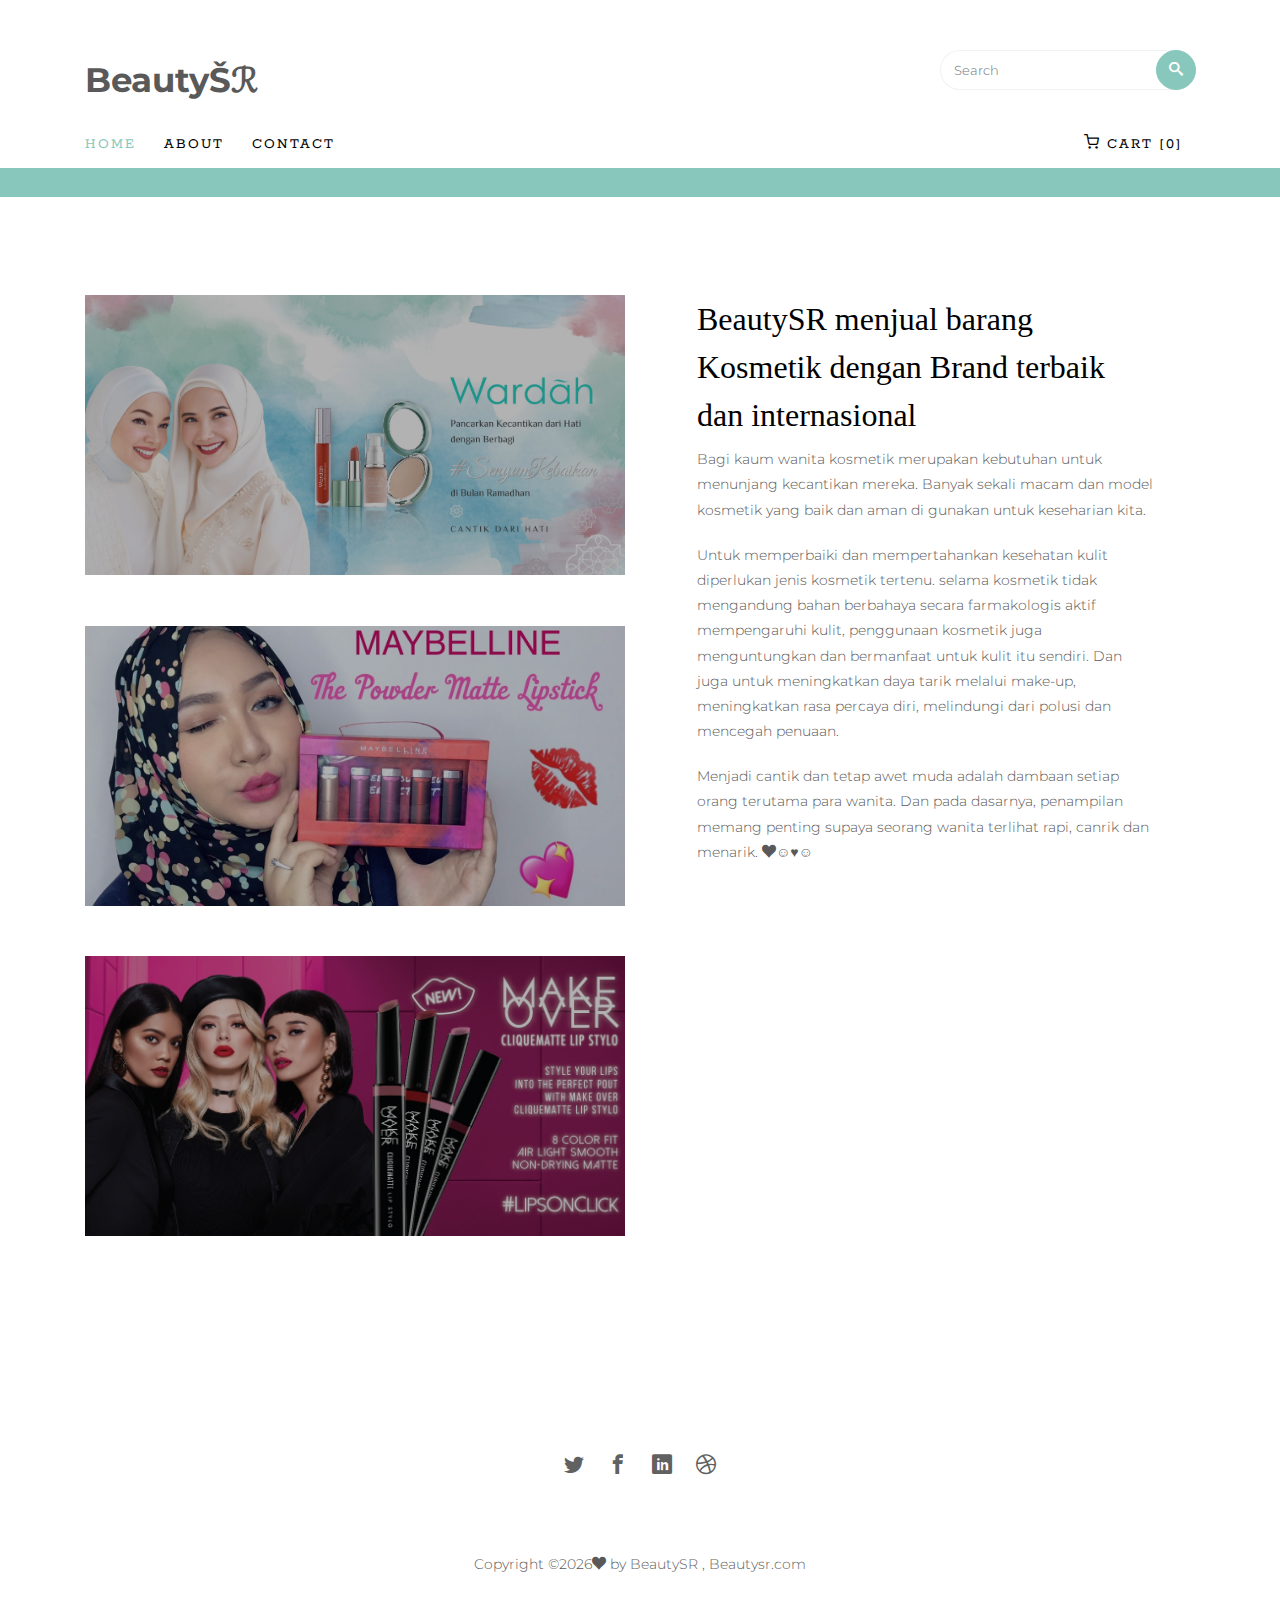
==== commit 81d1f060: "Data Master" ====
--- a/about.html
+++ b/about.html
@@ -60,16 +60,8 @@
 					<div class="row">
 						<div class="col-sm-12 text-left menu-1">
 							<ul>
-								<li class="active"><a href="index1.html">Home</a></li>
-								<li class="has-dropdown">
-									<a href="men.html">Brand</a>
-									<ul class="dropdown">
-										<li><a href="product-detail.html">Make Over</a></li>
-										<li><a href="cart.html">Maybelline</a></li>
-										<li><a href="checkout.html">Wardah</a></li>
-										
-									</ul>
-								</li>
+								<li class="active"><a href="index.html">Home</a></li>
+								
 							
 								<li><a href="about.html">About</a></li>
 								<li><a href="contact.html">Contact</a></li>
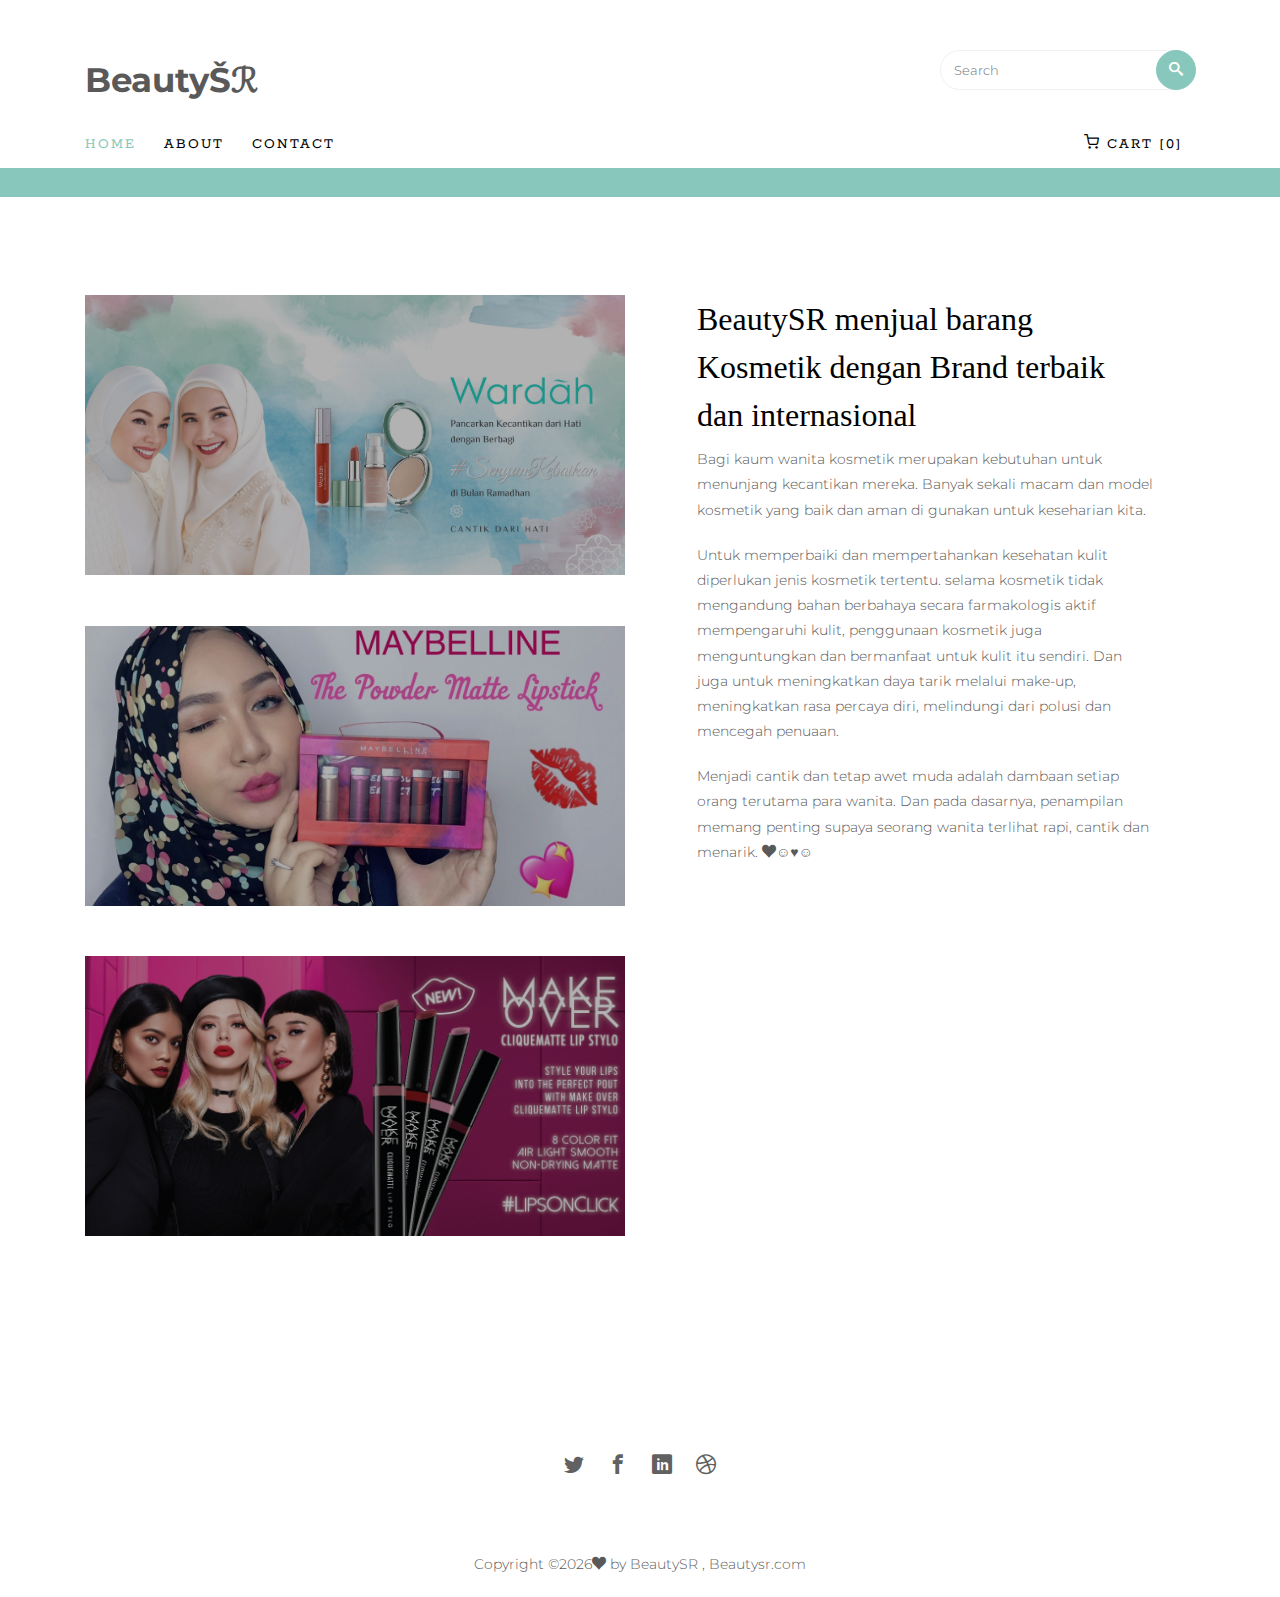
==== commit 61dc08c4: "Data Master" ====
--- a/about.html
+++ b/about.html
@@ -60,7 +60,7 @@
 					<div class="row">
 						<div class="col-sm-12 text-left menu-1">
 							<ul>
-								<li class="active"><a href="index.html">Home</a></li>
+								<li class="active"><a href="index.php">Home</a></li>
 								
 							
 								<li><a href="about.html">About</a></li>
@@ -110,9 +110,9 @@
 						<div class="about-wrap">
 							<h2>BeautySR menjual barang Kosmetik dengan Brand terbaik dan internasional</h2>
 							<p>Bagi kaum wanita kosmetik merupakan kebutuhan untuk menunjang kecantikan mereka. Banyak sekali macam dan model kosmetik yang baik dan aman di gunakan untuk keseharian kita.</p>
-							<p>Untuk memperbaiki dan mempertahankan kesehatan kulit diperlukan jenis kosmetik tertenu. selama kosmetik tidak mengandung bahan berbahaya secara farmakologis aktif mempengaruhi kulit, penggunaan kosmetik juga menguntungkan dan bermanfaat untuk kulit itu sendiri. 
+							<p>Untuk memperbaiki dan mempertahankan kesehatan kulit diperlukan jenis kosmetik tertentu. selama kosmetik tidak mengandung bahan berbahaya secara farmakologis aktif mempengaruhi kulit, penggunaan kosmetik juga menguntungkan dan bermanfaat untuk kulit itu sendiri. 
 							Dan juga untuk meningkatkan daya tarik melalui make-up, meningkatkan rasa percaya diri, melindungi dari polusi dan mencegah penuaan. </p>
-							<p>Menjadi cantik dan tetap awet muda adalah dambaan setiap orang terutama para wanita. Dan pada dasarnya, penampilan memang penting supaya seorang wanita terlihat rapi, canrik dan menarik. <i class="icon-heart"></i>&#9786;&hearts;&#9786;</p>
+							<p>Menjadi cantik dan tetap awet muda adalah dambaan setiap orang terutama para wanita. Dan pada dasarnya, penampilan memang penting supaya seorang wanita terlihat rapi, cantik dan menarik. <i class="icon-heart"></i>&#9786;&hearts;&#9786;</p>
 						</div>
 					</div>
 				</div>
--- a/css/style.css
+++ b/css/style.css
@@ -7714,14 +7714,15 @@
     padding: 1.5em; }
     .product-entry .desc h2 {
       text-transform: uppercase;
-      font-size: 18px; }
+      font-family: "Rokkitt", Gabriola, serif;
+      font-size: 24px; }
       .product-entry .desc h2 a {
         color: #000; }
     .product-entry .desc span.price {
       display: block;
-      font-family: "Rokkitt", Georgia, serif;
+      font-family: "Rokkitt", Times new roman, serif;
       font-size: 18px;
-      color: #000;
+      color: red;
       font-weight: 400; }
 
 .block-27 ul, .block-27 ul li {
@@ -7752,7 +7753,7 @@
   .side h3 {
     font-size: 14px;
     text-transform: uppercase;
-    font-family: "Montserrat", Arial, sans-serif;
+    font-family: "Montserrat", Times new roman, sans-serif;
     margin-bottom: 20px; }
   .side ul li {
     font-size: 14px; }
@@ -7792,7 +7793,7 @@
   .block-26 h4 {
     font-size: 12px;
     text-transform: uppercase;
-    font-family: "Montserrat", Arial, sans-serif; }
+    font-family: "Montserrat", Times new roman, sans-serif; }
 
 .product-detail-wrap .product-img {
   height: 400px;
